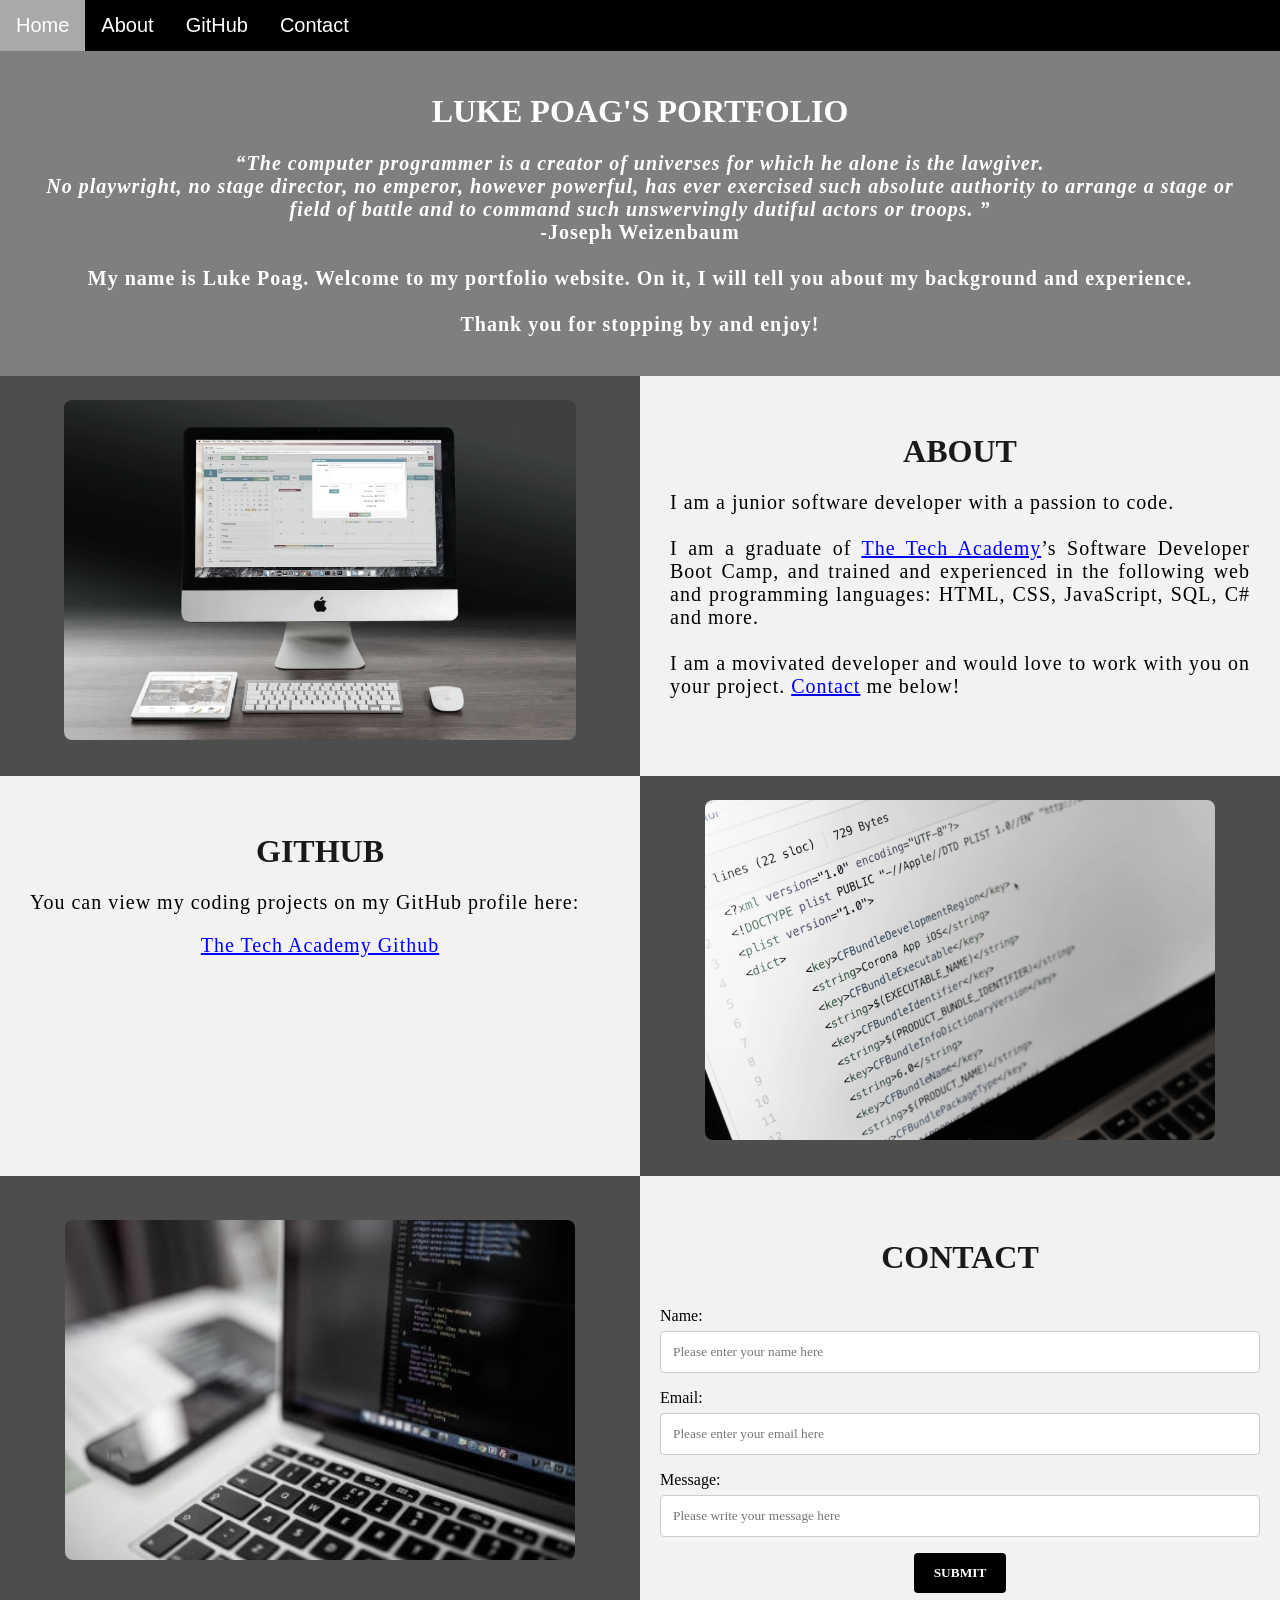
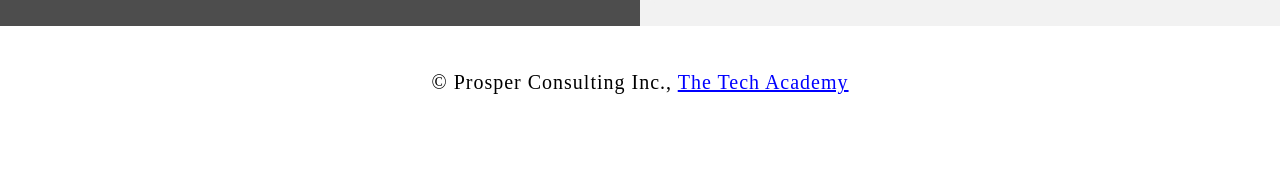
==== index.html @ ee1e58d2 "Initial commit" ====
<!DOCTYPE html>
<html>
    <!--Head-->
    <head>
        <meta charset="UTF-8">
        <meta name="viewport" content="width=device-width" />
        <title>Your Name Here</title>
        <link rel="stylesheet" type="text/css" href="stylesheet/portfolio.css">
    </head>

    <!--Body-->
    <body class="Background">
        
        <!--Navbar-->
        <div class="Navbar">
            <a class="active" href="#Home">Home</a>
            <a href="#About">About</a>
            <a href="#GitHub">GitHub</a>
            <a href="#Contact">Contact</a>
        </div>

        <!--Breaks inserted to add space between navbar and the first heading-->
        <br>
        <br>

        <!--Background video-->
        <div id="Home">
            <video autoplay muted loop id="Typing_Video">
                <source src="images/video/Typing.mp4" type="video/mp4">
                <!--Display message if video fails to run-->
                Your browser does not support HTML5 video.
            </video>
        </div>

        <!--Video text-->
        <div class="Video_Text">
            <h1 class="white-text">Luke Poag's Portfolio</h1>
            <strong>
                <p class="center">
                    <q>The computer programmer is a creator of universes for which he alone is the lawgiver.
                        <br>No playwright, no stage director, no emperor, however powerful, has ever exercised such absolute authority to arrange a stage or
                        <br>field of battle and to command such unswervingly dutiful actors or troops.
                    </q>
                    <br> -Joseph Weizenbaum
                    <br>
                    <br> My name is Luke Poag. Welcome to my portfolio website. On it, I will tell you about my background and experience.
                    <br>
                    <br> Thank you for stopping by and enjoy! 
                </p>
            </strong>
        </div>

        <!--About section-->
        <div class="Row" id="About">
            <!--Left column-->
            <div class="Column_2">
                <img src="images/html_custom2.png" alt="Replace with your own image and description">
            </div>
            <!--Right column-->
            <div class="Column_1">
                <h1>About</h1>
                <p>
                    I am a junior software developer with a passion to code. 
                    <br>
                    <br>I am a graduate of <a href="https://www.learncodinganywhere.com" target="_blank">The Tech Academy</a>’s Software Developer Boot Camp, and trained and experienced in the following web and programming languages: HTML, CSS, JavaScript, SQL, C# and more. 
                    <br>
                    <br>I am a movivated developer and would love to work with you on your project. <a href="#Contact">Contact</a> me below!
                </p>
            </div>
        </div>

        <!--GitHub section-->
        <div class="Row" id="GitHub">
            <!--Left column-->
            <div class="Column_1">
                <h1>GitHub</h1>
                <p>
                    You can view my coding projects on my GitHub profile here:
                    <br>
                    <p class="center"><a href="https://github.com/the-tech-academy" target="_blank">The Tech Academy Github</a></p>
                </p>
            </div>
            <!--Right column-->
            <div class="Column_2">
                <a href="https://github.com/the-tech-academy" target="_blank"><img src="images/GitHub.png" alt="GitHub Logo"></a>
            </div>
        </div>

        <!--Contact section-->
        <div class="Row" id="Contact">
            <!--Contact image, left column-->
            <div class="Column_2 Column_tall">
                <img src="images/html_custom.png" alt="Contact_Image">
            </div>
            <!--Contact form, right column-->
            <div class="Column_1 Column_tall">
                <h1>Contact</h1>
                <!--This specifies where and how to send the form data; we are leaving it blank-->
                <form action="" method="POST"> <!-- Here we are utilizing a 3rd party service to submit the contact form data, insert your formspree endpoint in the action attribute -->
                    <label>Name:</label>
                        <input type="text" placeholder="Please enter your name here">
                    <label>Email:</label>
                        <input type="text" id="Email" name="Email" placeholder="Please enter your email here">
                    <label>Message:</label>
                        <input type="text" id="Message" name="Message" placeholder="Please write your message here">
                        <input type="submit" value="SUBMIT">
                </form>
            </div>
        </div>

        <!--Footer section-->
        <footer>
            <p>
                <p class="center">&copy Prosper Consulting Inc., <a href="https://www.learncodinganywhere.com/" target="_blank">The Tech Academy</a></p>
                <br>
            </p>
        </footer>
    </body>
</html>
---- stylesheet/portfolio.css ----
/***** GENERAL STYLING *****/
/* Body */
body {
    margin: 0%  /* This ensures our site displays all the way to the edge of the browser screen */
}

/* Heading 1 elements */
h1 {
    text-transform: uppercase; /* Capitalizing all h1 headings */
    font-family: "Trebuchet MS", Optima; /* Sets the font family of all h1 headings */
    text-align: center; /* Centering all h1 elements */
    margin-top: 3%; /* Adds a small margin above h1 elements */
    color: #1a1a1a; 
}

/* Heading 1 element hover effect */
h1:hover {
    filter: grayscale(5%); /* Adds a slightly gray filter to the h1 headings when hovered over */
    transform: scale(1.1); /* When the h1 elements are hovered over they increase in size by 1.1 */
    transition: transform 1s; /* This causes the transformation to last 1 second */
}

/* Styling for portfolio title text */
.white-text {
    color: #fff; /* This is used to change the color of the portfolio title text */
}

/* Paragraph elements */
p {
    font-family: Perpetua, Rockwell Extra Bold;
    text-align: justify; /* Justify text within paragraph elements */
    letter-spacing: 1px; /* This expands the text slightly */
    font-size: 20px;
    padding-left: 20px; /* Adds padding to the left of the paragraph element */
    padding-right: 20px; /* Adds padding to the right of the paragraph element */
}

/* Paragraph element hover effect */
p:hover {
    transition: transform 1s; /* This makes the transform effect last 1 second */
	transform: scale(1.01); /* This makes the paragraphs increase slightly in size when hovered over */
}

/* Center class - this applies to all elements with the class "center" */
.center {
    text-align: center; /* This center aligns the text */
}

/* Center class hover effect - This only affects the quote, github link, and footer */
.center:hover {
    transition: transform 2s; /* This makes the transform effect last 2 seconds */
    transform: scale(1.1); /* This makes the elements with class "center" increase in size by 1.1 when hovered over */
}

/* Anchor elements */
a {
    color: blue; /* This ensures all links are blue */
}

/* Quotation elements */
q {
    font-style: italic; /* This makes the quote italicized */
}

/* Image elements */
img {
    filter: grayscale(75%); /* This rids our pictures of 75% of their color */
    border-radius: 8px; /* Gives all images slightly rounded corners */
    max-width: 100%; /* Ensures all images stay within the width of their container */
    height: 340px; /* Sets the height of all images */
    display: block; /* By specifying block display we can ensure our images are able to be centered */
    margin-left: auto; /* In combination with "margin-right: auto" this centers all images */
    margin-right: auto;
}

/* Image element hover effects */
img:hover {
	filter: grayscale(5%);  /* Brings back most of the image's color when hovered over */
    transition: transform 1s; /* Transition lasts 1 second */
	transform: scale(1.1); /* Image is increased slightly when hovered over */
}

/* The @media rule is used in media queries to apply different styles for different media/types of devices */
/* On screens 576px and smaller the images will be 100px tall and centered vertically in the column */
@media screen and (max-width: 576px) {
    img {
        height: 100px;
        margin-top: 150px;
    }
}

/* Styling for footer element */
footer {
    padding: 2%; /* This gives the footer padding that is equal to 2% of the width of the element's area */
    background-color: white;
}
/***** END OF GENERAL STYLING *****/

/***** NAVBAR STYLING *****/
.Navbar {
    overflow: hidden; /* This ensures that any content that overflows beyond the boundary of our nav bar is not displayed */
    background-color: black; /* This colors the navbar black */
    position: fixed; /* This keeps the navbar at the top of the screen as we scroll */
    top: 0; /* This ensures no space is displayed above the navbar */
    width: 100%; /* This makes the navbar span the entire width of the page */
    z-index: 1; /* This ensures other elements don't display over the navbar */
    -webkit-animation: moveNav 5s; /* This applies the moveNav animation below for Safari 4.0 - 8.0 */
    animation: moveNav 5s; /* This applies the moveNav animation for all other browsers */
}

/* moveNav animation effect for moving the nav bar in from the left of the screen */
@keyframes moveNav {
    from {left: -100vw;} /* The navbar is starting off screen to the left */
    to {left: 0vw;} /* This moves the navbar into place on the screen */
}

/* Navbar links */
.Navbar a {
    float: left; /* This specifies that the text floats on the left on the navbar */
    display: block; /* This ensures that other text will be displayed on the same line or row, instead of a new line */
    color: white; /* This is the font color for text on our navbar */
    padding: 14px 16px; /* This adds padding around our text */
    text-decoration: none; /* This gets rid of the underlines under the text on our navbar */
    font-family: Avant Garde, Helvetica; /* This specifies the font family for text on our navbar */
    font-size: 20px; /* This specifies the font size for text on our navbar */
    text-align: center; /* This centers the text within its container */
    position: relative; /* This sets the text relative to its normal positioning, allowing us to use the animation below */
    -webkit-animation: moveNavText 5.75s; /* Animation for Safari 4.0 - 8.0 */
    animation: moveNavText 5.75s; /* Applies the moveNavText animation for 5.75s */ 
}

/* moveNavText animation effect for moving the navbar text from above the view to the navbar */
@keyframes moveNavText {
    from {top: -100vw;} /* This sets the navbar text 100% above the viewport */
    to {top: 0vw;} /* This lowers the navbar text onto the navbar */
}

/* Screens 576px and smaller will display navbar links equally distributed */
@media screen and (max-width: 576px) {
    .Navbar a{
        width: 25%; /* This makes each link take up 1/4 of the navbar */
        font-size: 12px;
    }
}

/* Navbar hover effects */
.Navbar a:hover {
    background-color: #f4f4f4; /* Defines the background color that will display when you hover over the link */
    color: black; /* This defines the font color that will display when navbar a elements are hovered over */
    font-weight: bold; /* This makes the text on the navbar bold when hovered over */
}

/* Navbar home button */
.Navbar a.active { /* This targets the a element on the navbar with the "active" class */
    background-color: darkgray;
}
/***** END OF NAVBAR STYLING *****/

/***** VIDEO STYLING *****/
/* Formatting for background video */
#Typing_Video {
    position: fixed; /* This fixes the video to the page */
    right: 0; /* This ensures there is no space between the edge of the video and the edge of the page */
    bottom: 0; /* This ensures no space between the bottom of the video and the bottom of the page */
    min-width: 100%; /* This ensures the video is displayed across the full width of the page */
    z-index: -1; /* This places the video behind the other elements on the page */
}

/* Screens that are 576px and smaller will not display the background video */
@media screen and (max-width: 576px) {
    #Typing_Video {
        display: none;
    }
}

/* Texts over the video */
.Video_Text {
    background: rgba(0, 0, 0, 0.5); /* This provides a semi-transparent background for the text to sit over */
    color: white; /* Makes the font color white */
    width: 100%; /* Ensures the video-text container fills the width of the video */
    padding: 20px; /* This adds padding around the video-text container so that the background goes slightly beyond the text */
    position: relative; /* This sets the text relative to its normal positioning, allowing us to use the animation below */
    -webkit-animation: moveVideoText 5.75s;
    animation: moveVideoText 5.75s;
}

/* This animation effect causes the overlay video text to move up from the bottom of the page upon page load */
@keyframes moveVideoText {
    from {top: -100vw;} /* This sets the position of the video text to above the viewport */
    to {top: 0vw;} /* This moves the video text to the normal positioning on the viewport */
}
/***** END OF VIDEO STYLING *****/

/***** TABLE STYLING -  this section covers the styling of the columns and rows within the table *****/
* { /* The asterisk is a universal selector that applies this effect to all elements on the page */
    box-sizing: border-box; /* This creates a box with a border within which we will place most of our text */
} 

.Column_1 {
    float: left;
    width: 50%; /* This ensures the column takes up half of the page width */
    padding: 10px;
    padding-top: 3%; /* This ensures there is space between the top of the column and our headings */
    height: 400px; /* This sets the height of the column to 400px -  this may need to be adjusted depending on the text you enter */
    background-color: #f2f2f2; /* Sets the background color of the columns with class Column_1 */
}

/* Screens 576px and smaller will display a scroll bar if the text overflows the column height */
@media screen and (max-width: 576px) {
    .Column_1 {
        overflow: auto;
    }
}

.Column_2 {
    float: left;
    width: 50%;
    padding: 10px;
    padding-top: 1.9%;
    height: 400px;
    background-color: #4d4d4d;
}

/* This class is applied to the columns in the final row, overriding the height and padding to provide more room for the contact form  while keeping the rest of the formatting from Column_1 or Column_2 */
.Column_tall {
    padding-top: 3.5%;
    height: 450px;
}

/* This inserts something after the content of selected elements (in this case the elements with class "Row") */
.Row:after {
	content: ""; /* By leaving this blank, we are allowing the footer (covered lower down) to be displayed - removing it makes the footer overwrite a column */
	display: table; /* The display property specifies the type of display behavior; the table value tells the browser to treat the element as a table */
	clear: both; /* This clears any other elements from floating on the left or the right of an element */
}
/***** END OF TABLE STYLING *****/

/***** CONTACT FORM STYLING *****/
/* input[type=text] targets all text input sections of the contact form */
input[type=text] {
    width: 100%; /* Each input box covers the full width of the container */
    padding: 12px; /* Adds padding within the text box */
    border: 1px solid #ccc; /* Setting a solid border and its color */
    border-radius: 4px; /* Slightly rounds the corners of the text box border */
    box-sizing: border-box; /* This creates a box with a border around the contact form input boxes */
    margin-top: 6px; /* Adds a margin to the top of the text box */
    margin-bottom: 16px; /* Adds a margin to the bottom of the text box */
    resize: vertical; /* This allows the user to resize the text boxes vertically */
    font-family: Perpetua, Rockwell Extra Bold;
}

/* Hover effects for input boxes */
input[type=text]:hover {
    box-shadow: 0 0 5px #00004d inset; /* This creates a blue shadow in the text box when hovered over by the user */
}

/* Submit button */
input[type=submit] {
    background-color: black; /* Sets the background color of the submit button to black */
    color: white; /* Sets the font color of the Submit button to white */
    font-weight: bold; /* Makes the font of the submit button bold */
    padding: 12px 20px; /* Adds padding to the submit button */
    border: none; /* Removes the border from the submit button */
    border-radius: 4px; /* Gives the submit button the same rounded corners as the text boxes */
    cursor: pointer; /* Changes the cursor to pointer when over the submit button */
    display: block; /* Allows the submit button to be centered */
    margin-left: auto; /* In combination with "margin-right: auto" this will center the submit button */
    margin-right: auto;
    font-family: Perpetua, Rockwell Extra Bold;
}

/* Hover effect for submit button */
input[type=submit]:hover {
    background-color: white; /* Turns the background of the submit button white when the user hovers over it */
    color: black; /* Turns the font black when hovered over */
    transform: scale(1.5); /* Makes the button increase 1.5 times in size */
    transition: transform 1.5s; /* Makes the transform effect last 1.5 seconds */
}

/* Form element */
form {
    border-radius: 5px; /* Rounds the corners of the contact form */
    background-color: #f2f2f2; 
    padding: 10px; /* Adds padding to the contact form */
    font-family: "Trebuchet MS", Optima;
}
/***** END OF CONTACT FORM STYLING *****/
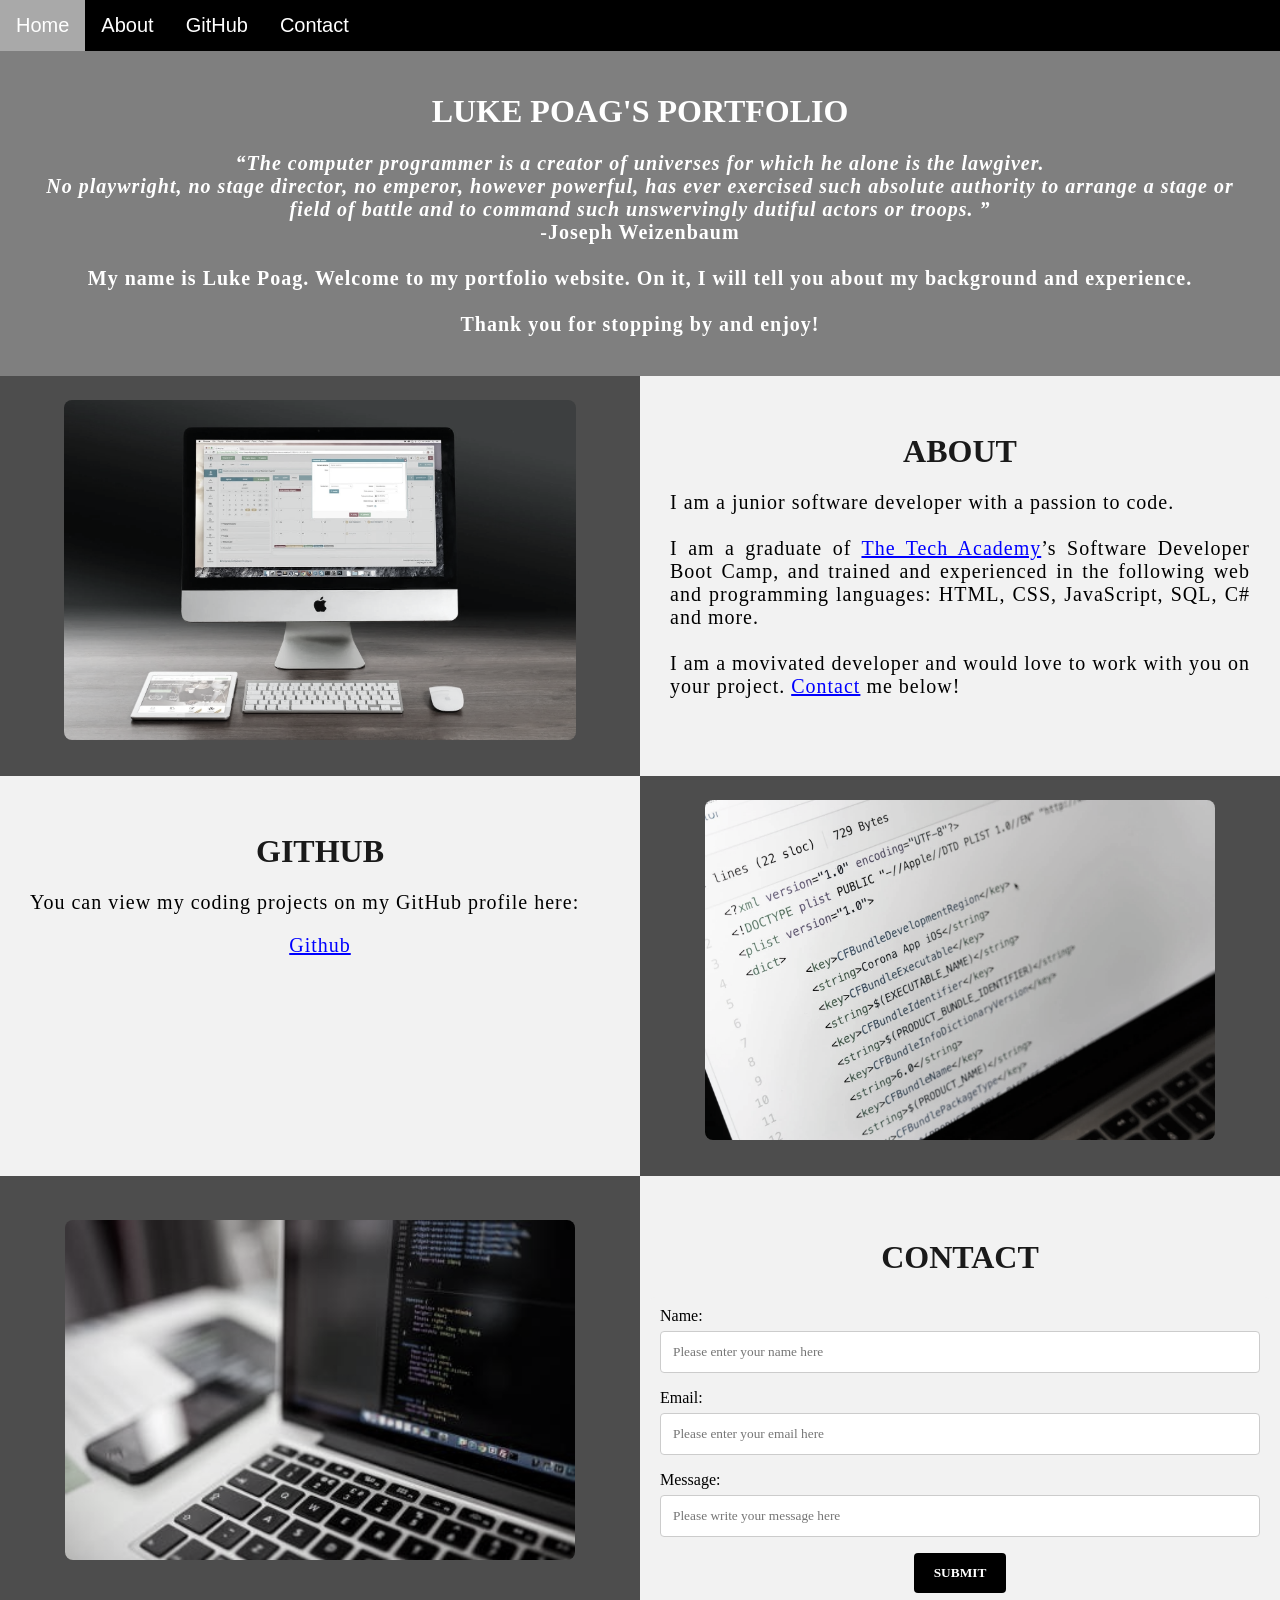
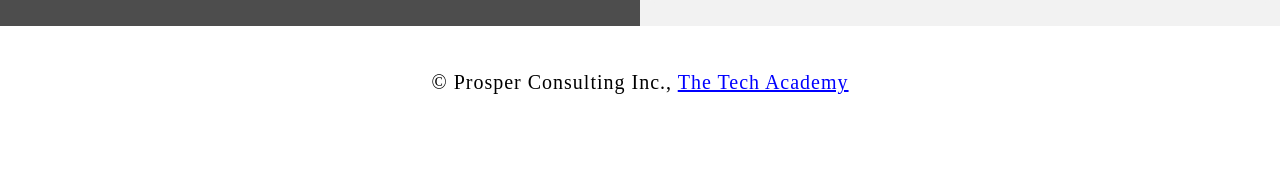
==== commit 2c8b54e2: "link fix" ====
--- a/index.html
+++ b/index.html
@@ -77,12 +77,12 @@
                 <p>
                     You can view my coding projects on my GitHub profile here:
                     <br>
-                    <p class="center"><a href="https://github.com/the-tech-academy" target="_blank">The Tech Academy Github</a></p>
+                    <p class="center"><a href="https://github.com/lpoag98" target="_blank">Github</a></p>
                 </p>
             </div>
             <!--Right column-->
             <div class="Column_2">
-                <a href="https://github.com/the-tech-academy" target="_blank"><img src="images/GitHub.png" alt="GitHub Logo"></a>
+                <a href="https://github.com/lpoag98" target="_blank"><img src="images/GitHub.png" alt="GitHub Logo"></a>
             </div>
         </div>
 
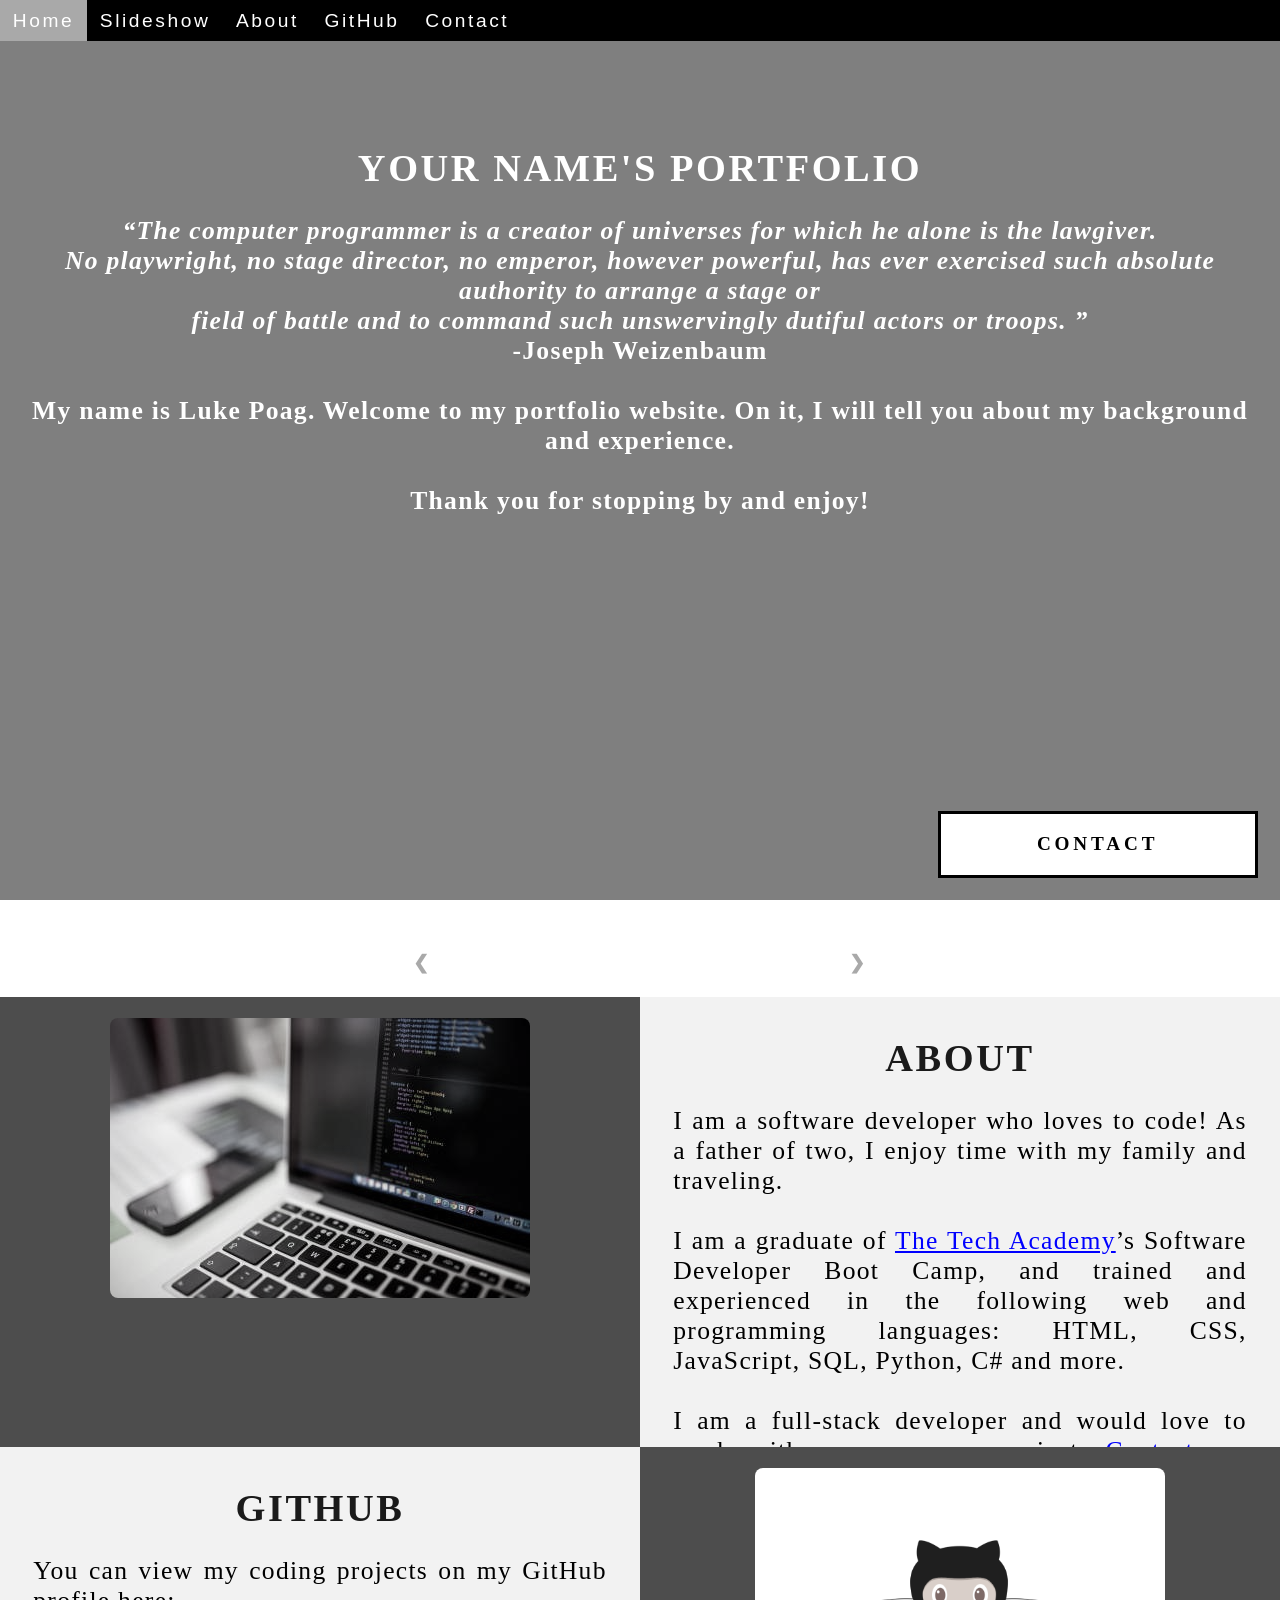
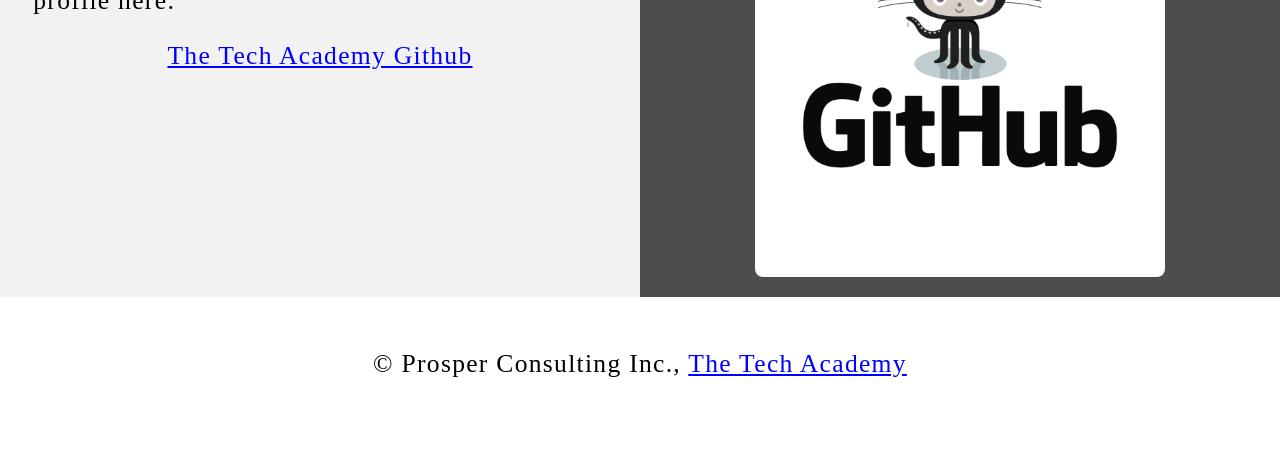
==== commit 0858d959: "fixes" ====
--- a/index.html
+++ b/index.html
@@ -1,119 +1,168 @@
 <!DOCTYPE html>
 <html>
-    <!--Head-->
+    
+    <!-- Head -->
     <head>
         <meta charset="UTF-8">
         <meta name="viewport" content="width=device-width" />
         <title>Your Name Here</title>
+        <link rel="shortcut icon" type="img/jpg" href="images/coding_icon.png">
         <link rel="stylesheet" type="text/css" href="stylesheet/portfolio.css">
     </head>
 
-    <!--Body-->
-    <body class="Background">
-        
-        <!--Navbar-->
+    <!-- Body -->
+    <body class="Background">   
+
+        <!-- Navbar -->
         <div class="Navbar">
             <a class="active" href="#Home">Home</a>
+            <!-- New section added -->
+            <a href="#Slideshow">Slideshow</a>
             <a href="#About">About</a>
             <a href="#GitHub">GitHub</a>
-            <a href="#Contact">Contact</a>
+            <!-- Onclick and ondblclick functions added to open and close the contact form -->
+            <a onclick="openForm()" ondblclick="closeForm()" class="contact">Contact</a>
         </div>
 
-        <!--Breaks inserted to add space between navbar and the first heading-->
-        <br>
-        <br>
-
-        <!--Background video-->
+        <!-- Background video -->
         <div id="Home">
             <video autoplay muted loop id="Typing_Video">
                 <source src="images/video/Typing.mp4" type="video/mp4">
-                <!--Display message if video fails to run-->
+                <!-- Display message if video fails to run -->
                 Your browser does not support HTML5 video.
             </video>
         </div>
 
-        <!--Video text-->
+        <!-- Video text -->
         <div class="Video_Text">
-            <h1 class="white-text">Luke Poag's Portfolio</h1>
+            <h1 class="white-text">Your Name's Portfolio</h1>
             <strong>
-                <p class="center">
+                <p class="center quote">
                     <q>The computer programmer is a creator of universes for which he alone is the lawgiver.
                         <br>No playwright, no stage director, no emperor, however powerful, has ever exercised such absolute authority to arrange a stage or
                         <br>field of battle and to command such unswervingly dutiful actors or troops.
                     </q>
-                    <br> -Joseph Weizenbaum
+                    <br> -Joseph Weizenbaum<br>
                     <br>
-                    <br> My name is Luke Poag. Welcome to my portfolio website. On it, I will tell you about my background and experience.
+                    My name is Luke Poag. Welcome to my portfolio website. On it, I will tell you about my background and experience.
                     <br>
-                    <br> Thank you for stopping by and enjoy! 
+                    <br>Thank you for stopping by and enjoy! 
                 </p>
             </strong>
         </div>
 
-        <!--About section-->
+        <!-- Slideshow section added -->
+        <div id="Slideshow">
+            <div id="Slideshow_Background"> 
+                <div id="Slideshow_Container">
+                    <!-- Slide 1 of 6 -->
+                    <div class="mySlides fade">
+                        <img class="Slideshow_Images" src="images/Picture_of_You.jpg">
+                        <div class="text">I'm available to assist you on your project!</div>
+                    </div>
+                    <!-- Slide 2 of 6 -->
+                    <div class="mySlides fade">
+                        <img class="Slideshow_Images" src="images/HTML_CSS_and_JavaScript.jpeg"> 
+                        <div class="text">I am a full-stack software developer,<br> trained in:<br>HTML, CSS, JavaScript,</div>
+                    </div>
+                    <!-- Slide 3 of 6 -->
+                    <div class="mySlides fade">
+                        <img class="Slideshow_Images" src="images/Python.png">
+                        <div class="text">the popular programming language Python,</div>
+                    </div>
+                    <!-- Slide 4 of 6 -->
+                    <div class="mySlides fade">
+                        <img class="Slideshow_Images" src="images/C_Sharp_and_Dot_NET.png">
+                        <div class="text">(COMING SOON) C#, .NET Framework, ASP.NET, MVC, </div>
+                    </div>
+                    <!-- Slide 5 of 6 -->
+                    <div class="mySlides fade">
+                        <img class="Slideshow_Images" src="images/SQL_and_Database.jpg"> 
+                        <div class="text">back end development, databases and SQL.</div>
+                    </div>
+                    <!-- Slide 6 of 6 -->
+                    <div class="mySlides fade">
+                        <img class="Slideshow_Images" src="images/Coding_1.jpg"> 
+                        <div class="text"><a class="white-text contact" onclick="openForm()">Contact me now!</a></div> 
+                    </div>
+                    <!-- Previous and next buttons -->
+                    <a class="Previous" onclick="plusSlides(-1)">&#10094;</a>
+                    <a class="Next" onclick="plusSlides(1)">&#10095;</a>
+                </div>
+                <br> <!-- Adds a space between the slideshow images and the dots -->
+
+                <!-- Slideshow dots (these are another way for users to navigate through the slideshow) -->
+                <div style="text-align: center">
+                    <span class="dot" onclick="currentSlide(1)"></span>
+                    <span class="dot" onclick="currentSlide(2)"></span>
+                    <span class="dot" onclick="currentSlide(3)"></span> 
+                    <span class="dot" onclick="currentSlide(4)"></span> 
+                    <span class="dot" onclick="currentSlide(5)"></span> 
+                    <span class="dot" onclick="currentSlide(6)"></span> 
+                </div>
+            </div>
+        </div>
+
+        <!-- About section -->
         <div class="Row" id="About">
-            <!--Left column-->
+            <!-- Left column -->
             <div class="Column_2">
-                <img src="images/html_custom2.png" alt="Replace with your own image and description">
+                <img src="images/Development.png" alt="Laptop">
             </div>
-            <!--Right column-->
+            <!-- Right column -->
             <div class="Column_1">
                 <h1>About</h1>
                 <p>
-                    I am a junior software developer with a passion to code. 
+                    I am a software developer who loves to code! As a father of two, I enjoy time with my family and traveling. 
                     <br>
-                    <br>I am a graduate of <a href="https://www.learncodinganywhere.com" target="_blank">The Tech Academy</a>’s Software Developer Boot Camp, and trained and experienced in the following web and programming languages: HTML, CSS, JavaScript, SQL, C# and more. 
+                    <br>I am a graduate of <a href="https://www.learncodinganywhere.com" target="_blank">The Tech Academy</a>’s Software Developer Boot Camp, and trained and experienced in the following web and programming languages: HTML, CSS, JavaScript, SQL, Python, C# and more. 
                     <br>
-                    <br>I am a movivated developer and would love to work with you on your project. <a href="#Contact">Contact</a> me below!
+                    <br>I am a full-stack developer and would love to work with you on your project. <a onclick="openForm()" class="contact">Contact</a> me below!
                 </p>
             </div>
         </div>
 
-        <!--GitHub section-->
+        <!-- GitHub section -->
         <div class="Row" id="GitHub">
-            <!--Left column-->
+            <!-- Left column -->
             <div class="Column_1">
                 <h1>GitHub</h1>
-                <p>
-                    You can view my coding projects on my GitHub profile here:
+                <p>You can view my coding projects on my GitHub profile here:
                     <br>
-                    <p class="center"><a href="https://github.com/lpoag98" target="_blank">Github</a></p>
+                    <p class="center"><a href="https://github.com/lpoag98" target="_blank">The Tech Academy Github</a></p>
                 </p>
             </div>
-            <!--Right column-->
+            <!-- Right column -->
             <div class="Column_2">
-                <a href="https://github.com/lpoag98" target="_blank"><img src="images/GitHub.png" alt="GitHub Logo"></a>
+                <a href="https://github.com/lpoag98" target="_blank"><img src="images/GitHub.png"></a>
             </div>
         </div>
 
-        <!--Contact section-->
-        <div class="Row" id="Contact">
-            <!--Contact image, left column-->
-            <div class="Column_2 Column_tall">
-                <img src="images/html_custom.png" alt="Contact_Image">
-            </div>
-            <!--Contact form, right column-->
-            <div class="Column_1 Column_tall">
-                <h1>Contact</h1>
-                <!--This specifies where and how to send the form data; we are leaving it blank-->
-                <form action="" method="POST"> <!-- Here we are utilizing a 3rd party service to submit the contact form data, insert your formspree endpoint in the action attribute -->
-                    <label>Name:</label>
-                        <input type="text" placeholder="Please enter your name here">
-                    <label>Email:</label>
-                        <input type="text" id="Email" name="Email" placeholder="Please enter your email here">
-                    <label>Message:</label>
-                        <input type="text" id="Message" name="Message" placeholder="Please write your message here">
-                        <input type="submit" value="SUBMIT">
+        <!-- Contact form -->
+        <div id="Contact">
+           <button onclick="openForm()" class="Pop_Up_Button">CONTACT</button>
+           <div class="form-popup" id="myForm" ondblclick="closeForm()">
+                <form action="https://formspree.io/info@learncodinganywhere.com" method="POST" class="form-container"> <!-- Here we are using a free online service from https://formspree.io/ to send our contact form to an email address of our choosing - note: it will not run unless live on the internet, you have to push it to your online website first -->
+                    <h1>Contact</h1>
+                    <label for="name"><b>Name</b></label>
+                      <input type="text" placeholder="Type your name here" name="name" required>
+                    <label for="phone"><b>Phone</b></label>
+                      <input type="text" placeholder="Type your phone number here" name="phone">
+                    <label for="email"><b>Email</b></label>		
+                      <input type="text" placeholder="Type your email address here" name="email" required>
+                    <label for="message"><b>Message</b></label>
+                      <input type="text" placeholder="Type your message here" name="message">
+         
+                    <button type="submit" class="btn">SUBMIT</button>
+                    <button type="button" class="btn cancel" onclick="closeForm()">CLOSE</button>
                 </form>
-            </div>
+           </div>
         </div>
-
-        <!--Footer section-->
+        
+        <!-- Footer section -->
         <footer>
-            <p>
-                <p class="center">&copy Prosper Consulting Inc., <a href="https://www.learncodinganywhere.com/" target="_blank">The Tech Academy</a></p>
-                <br>
-            </p>
+                <p class="center">&copy Prosper Consulting Inc., <a href="https://www.learncodinganywhere.com/" target="_blank">The Tech Academy</a></p><br>
         </footer>
+        <script src="js/sample_porfolio.js"></script>
     </body>
-</html>+<script>'undefined'=== typeof _trfq || (window._trfq = []);'undefined'=== typeof _trfd && (window._trfd=[]),_trfd.push({'tccl.baseHost':'secureserver.net'},{'ap':'cpsh'},{'server':'a2plcpnl0622'},{'dcenter':'a2'},{'cp_id':'5821630'}) // Monitoring performance to make your website faster. If you want to opt-out, please contact web hosting support.</script><script src='https://img1.wsimg.com/traffic-assets/js/tccl.min.js'></script></html>
--- a/stylesheet/portfolio.css
+++ b/stylesheet/portfolio.css
@@ -1,65 +1,88 @@
 /***** GENERAL STYLING *****/
+
+/*Affects entire document */
+html {
+    scroll-behavior: smooth; /*This ensures that the page scrolling is smooth when the buttons on the nav bar is clicked */
+}
+
 /* Body */
 body {
-    margin: 0%  /* This ensures our site displays all the way to the edge of the browser screen */
+    margin: 0%; /* This ensures our site displays all the way to the edge of the browser screen */
+    opacity: 1; /* This and transition affect the page loading fade in effect */
+    transition: 3s opacity; /* This causes a 3 second fade in */
+    letter-spacing: .2vw; /* vw is a relative measurement, 1vw is equal to 1% of the viewport width */
+    font-family: Avant Garde, Helvetica;
+    font-size: 1.5vw; 
+    overflow-x: hidden; /* This prevents the horizontal scroll bar from appearing when the quote is hovered over */
+    user-select: none; /* This prevents the text on the webpage from being highlighted by the user */
+}
+
+/* This section contributes to the fade effect for the page that occurs when the page is loaded */
+body.fade-out {
+    opacity: .1; /* This sets the level of opacity at the start of page load */
 }
 
 /* Heading 1 elements */
 h1 {
-    text-transform: uppercase; /* Capitalizing all h1 headings */
+    text-transform: uppercase; /*capitalizing all h1 headings */
     font-family: "Trebuchet MS", Optima; /* Sets the font family of all h1 headings */
     text-align: center; /* Centering all h1 elements */
     margin-top: 3%; /* Adds a small margin above h1 elements */
     color: #1a1a1a; 
 }
 
+
+
 /* Heading 1 element hover effect */
 h1:hover {
     filter: grayscale(5%); /* Adds a slightly gray filter to the h1 headings when hovered over */
     transform: scale(1.1); /* When the h1 elements are hovered over they increase in size by 1.1 */
-    transition: transform 1s; /* This causes the transformation to last 1 second */
-}
-
-/* Styling for portfolio title text */
+    transition: transform .3s; /* This causes the transformation to last 1 second */
+}
+
+/* Styling for Portfolio Title Text */
 .white-text {
-    color: #fff; /* This is used to change the color of the portfolio title text */
+    color: #fff;/* This is used to change the color of the Portfolio Title text */
+    padding-top: 10vh; /* Adds padding (equal to 10% of the viewport height) to the top of the Portfolio Title text */
 }
 
 /* Paragraph elements */
 p {
     font-family: Perpetua, Rockwell Extra Bold;
-    text-align: justify; /* Justify text within paragraph elements */
-    letter-spacing: 1px; /* This expands the text slightly */
-    font-size: 20px;
-    padding-left: 20px; /* Adds padding to the left of the paragraph element */
-    padding-right: 20px; /* Adds padding to the right of the paragraph element */
+    text-align: justify; /* This justifies the text within paragraph elements */
+    letter-spacing: .1vw; /* This expands the text slightly */
+    font-size: 2.5vw; /* Relative font sizing equal to 2.5% of the viewport width */
+    padding-left: 1vw; /* Relative padding equal to 1% of the viewport width */
+    padding-right: 1vw; /* Relative padding equal to 1% of the viewport width */
 }
 
 /* Paragraph element hover effect */
 p:hover {
-    transition: transform 1s; /* This makes the transform effect last 1 second */
+    transition: transform .3s; /* This makes the transform effect last 1 second */
 	transform: scale(1.01); /* This makes the paragraphs increase slightly in size when hovered over */
 }
 
-/* Center class - this applies to all elements with the class "center" */
+/* Center class - this applies to all centered text */
 .center {
     text-align: center; /* This center aligns the text */
 }
 
-/* Center class hover effect - This only affects the quote, github link, and footer */
+/* Center align elements hover effect - This only affects the quote, github link, and footer */
 .center:hover {
-    transition: transform 2s; /* This makes the transform effect last 2 seconds */
+    transition: transform .3s; /* This makes the transform effect last 2 seconds */
     transform: scale(1.1); /* This makes the elements with class "center" increase in size by 1.1 when hovered over */
 }
 
 /* Anchor elements */
 a {
     color: blue; /* This ensures all links are blue */
+    cursor: pointer; /* This ensures all links change the mouse to a pointer when hovered over or clicked */
+    text-decoration: underline; /* This ensures all links are underlined */
 }
 
 /* Quotation elements */
 q {
-    font-style: italic; /* This makes the quote italicized */
+    font-style: italic; /* Makes the quote italicized */
 }
 
 /* Image elements */
@@ -67,36 +90,24 @@
     filter: grayscale(75%); /* This rids our pictures of 75% of their color */
     border-radius: 8px; /* Gives all images slightly rounded corners */
     max-width: 100%; /* Ensures all images stay within the width of their container */
-    height: 340px; /* Sets the height of all images */
+    max-height: 100%;
     display: block; /* By specifying block display we can ensure our images are able to be centered */
-    margin-left: auto; /* In combination with "margin-right: auto" this centers all images */
-    margin-right: auto;
+    margin: auto auto auto auto; /* This centers all images */
 }
 
 /* Image element hover effects */
 img:hover {
 	filter: grayscale(5%);  /* Brings back most of the image's color when hovered over */
-    transition: transform 1s; /* Transition lasts 1 second */
-	transform: scale(1.1); /* Image is increased slightly when hovered over */
-}
-
-/* The @media rule is used in media queries to apply different styles for different media/types of devices */
-/* On screens 576px and smaller the images will be 100px tall and centered vertically in the column */
-@media screen and (max-width: 576px) {
-    img {
-        height: 100px;
-        margin-top: 150px;
-    }
-}
-
-/* Styling for footer element */
+}
+
+/*Styling for footer element */
 footer {
     padding: 2%; /* This gives the footer padding that is equal to 2% of the width of the element's area */
     background-color: white;
 }
-/***** END OF GENERAL STYLING *****/
-
-/***** NAVBAR STYLING *****/
+/***** End of General Styling *****/
+
+/***** Navbar Styling *****/
 .Navbar {
     overflow: hidden; /* This ensures that any content that overflows beyond the boundary of our nav bar is not displayed */
     background-color: black; /* This colors the navbar black */
@@ -104,84 +115,72 @@
     top: 0; /* This ensures no space is displayed above the navbar */
     width: 100%; /* This makes the navbar span the entire width of the page */
     z-index: 1; /* This ensures other elements don't display over the navbar */
-    -webkit-animation: moveNav 5s; /* This applies the moveNav animation below for Safari 4.0 - 8.0 */
-    animation: moveNav 5s; /* This applies the moveNav animation for all other browsers */
-}
-
-/* moveNav animation effect for moving the nav bar in from the left of the screen */
+    -webkit-animation: moveNav 5s; /* Safari 4.0 - 8.0 */
+    animation: moveNav 5s; /* This makes the moveNav animation last 5 seconds */
+}
+
+/* The animation effect for moving the nav bar in from above the left of the screen on page load */
 @keyframes moveNav {
     from {left: -100vw;} /* The navbar is starting off screen to the left */
-    to {left: 0vw;} /* This moves the navbar into place on the screen */
-}
-
-/* Navbar links */
+    to { left: 0vw;} /* This moves the navbar into place on the screen */
+}
+
+/*Navbar Links */
 .Navbar a {
     float: left; /* This specifies that the text floats on the left on the navbar */
     display: block; /* This ensures that other text will be displayed on the same line or row, instead of a new line */
     color: white; /* This is the font color for text on our navbar */
-    padding: 14px 16px; /* This adds padding around our text */
+    padding: .75vw 1vw; /* This adds padding around our text */
     text-decoration: none; /* This gets rid of the underlines under the text on our navbar */
     font-family: Avant Garde, Helvetica; /* This specifies the font family for text on our navbar */
-    font-size: 20px; /* This specifies the font size for text on our navbar */
+    font-size: 1.5vw; /* This specifies the font size for text on our navbar */
     text-align: center; /* This centers the text within its container */
     position: relative; /* This sets the text relative to its normal positioning, allowing us to use the animation below */
     -webkit-animation: moveNavText 5.75s; /* Animation for Safari 4.0 - 8.0 */
     animation: moveNavText 5.75s; /* Applies the moveNavText animation for 5.75s */ 
 }
 
-/* moveNavText animation effect for moving the navbar text from above the view to the navbar */
+/* The animation effect for moving the nav bar links in from above the top of the screen on page load */
 @keyframes moveNavText {
     from {top: -100vw;} /* This sets the navbar text 100% above the viewport */
     to {top: 0vw;} /* This lowers the navbar text onto the navbar */
 }
 
-/* Screens 576px and smaller will display navbar links equally distributed */
-@media screen and (max-width: 576px) {
-    .Navbar a{
-        width: 25%; /* This makes each link take up 1/4 of the navbar */
-        font-size: 12px;
-    }
-}
-
-/* Navbar hover effects */
+
+/*Navbar hover effects */
 .Navbar a:hover {
     background-color: #f4f4f4; /* Defines the background color that will display when you hover over the link */
     color: black; /* This defines the font color that will display when navbar a elements are hovered over */
-    font-weight: bold; /* This makes the text on the navbar bold when hovered over */
+    cursor: pointer;
+    transition: 0.5s ease-in;
 }
 
 /* Navbar home button */
 .Navbar a.active { /* This targets the a element on the navbar with the "active" class */
     background-color: darkgray;
 }
-/***** END OF NAVBAR STYLING *****/
-
-/***** VIDEO STYLING *****/
+/***** End of Navbar Styling *****/
+
+/***** Video Styling *****/
 /* Formatting for background video */
 #Typing_Video {
     position: fixed; /* This fixes the video to the page */
     right: 0; /* This ensures there is no space between the edge of the video and the edge of the page */
-    bottom: 0; /* This ensures no space between the bottom of the video and the bottom of the page */
+    bottom: 0; /* This ensures no space between the edge of the video and the bottom of the page */
     min-width: 100%; /* This ensures the video is displayed across the full width of the page */
     z-index: -1; /* This places the video behind the other elements on the page */
 }
 
-/* Screens that are 576px and smaller will not display the background video */
-@media screen and (max-width: 576px) {
-    #Typing_Video {
-        display: none;
-    }
-}
-
 /* Texts over the video */
 .Video_Text {
-    background: rgba(0, 0, 0, 0.5); /* This provides a semi-transparent background for the text to sit over */
+    background: rgba(0, 0, 0, 0.5); /* This provides a semi-transparents background for the text to sit over */
     color: white; /* Makes the font color white */
     width: 100%; /* Ensures the video-text container fills the width of the video */
-    padding: 20px; /* This adds padding around the video-text container so that the background goes slightly beyond the text */
+    height: 100vh; /* This ensures the video-text container fills the height of the viewport so that the slideshow is not partially displayed */
+    padding-top: 2vh; /* This adds padding around the video-text container so that the background goes slightly beyond the text */
     position: relative; /* This sets the text relative to its normal positioning, allowing us to use the animation below */
-    -webkit-animation: moveVideoText 5.75s;
-    animation: moveVideoText 5.75s;
+    -webkit-animation: moveVideoText 5.75s; /* Animation for Safari 4.0 - 8.0 */
+    animation: moveVideoText 5.75s; /* moveVideoText animation set to 5.75s to match the movenavText animation */
 }
 
 /* This animation effect causes the overlay video text to move up from the bottom of the page upon page load */
@@ -189,42 +188,138 @@
     from {top: -100vw;} /* This sets the position of the video text to above the viewport */
     to {top: 0vw;} /* This moves the video text to the normal positioning on the viewport */
 }
-/***** END OF VIDEO STYLING *****/
-
-/***** TABLE STYLING -  this section covers the styling of the columns and rows within the table *****/
-* { /* The asterisk is a universal selector that applies this effect to all elements on the page */
+/***** End of Video Styling *****/
+
+/***** Slideshow Styling *****/
+#Slideshow_Background {
+    background: rgba(255, 255, 255, 0.35); /* This creates a slightly transparent white background that's palced over the video in the background */    
+}
+
+.mySlides{
+    display: none; /* This prevents the images from being displayed, we will use JS to display these */
+}
+
+/* Slideshow section / container */
+#Slideshow_Container {
+    width: 39.5vw; /* Relative sizing of the container for the slidewshow set to 39.5% of the viewport width */
+    height: auto; /* The height of the container is automatically adjusted based on the content it is displaying */
+    padding-top: 4%; /* Adds a small padding to the top of the slideshow container */
+    position: relative; /* This sets the container relative to its normal positioning */
+    margin:auto; /* This will horizontally center the container on the page */
+}
+
+/* Remove the underline from the previous and next buttons on the slideshow */
+#Slideshow_Container a {
+    text-decoration: none;
+}
+
+/* Images contained within the slideshow */
+.Slideshow_Images {
+    vertical-align: middle; /* This centers the images vertically within the slideshow container */
+    height: auto; /* The height of the images is automatically adjusted based on the content, ie if your images are different sizes, they will display as different sizes */
+    box-shadow: 0px 5px 10px 12px rgba(0, 0, 0, .75); /* Adds a shadow around the slideshow images */
+    width: 100%; /* The width of the images is automatically adjusted based on the content */
+}
+
+/* Next and previous buttons */
+.Previous, .Next {
+    cursor: pointer; /* Changes the mouse to a pointer when the buttons are selected */
+    position: absolute; /* This makes the next and previous buttons positioned relative to the slideshow container */
+    top: 50%; /* This moves the buttons up in the slideshow container */
+    width: auto; /* The width of the buttons is automatically adjusted based on the content */
+    padding: 2vw; /* Adds padding equal to 2% of the viewport width */
+    color: darkgray; 
+    font-weight: bold;
+    font-size: 1.5vw;
+    border-radius: 0 3px 3px 0; /* Adds a slightly rounded border on the top and bottom right corners */
+    user-select: none; /* This property makes it so that the user cannot highlight the text */
+    transition: 0.6s ease; /* This specifies the details of the hover transition for these elements */
+}
+
+/* Positioning the next button on the right hand side */
+.Next {
+    right: 0; /* This moves the next button to the right side of the slideshow container */
+    border-radius: 3px 0 0 3px; /* This changes the border radius on the next button to the top and bottom left of the button */
+}
+
+/* Hover effect on slide show buttons */
+.Previous:hover, .Next:hover {
+    background-color: rgba(0, 0, 0, 0.8); /* Makes the background of the arrows a transparent gray color */
+    color: white; /* Makes the arrows white when hovered over */
+}
+
+/* Slideshow text */
+.text {
+    color: white; 
+    padding: 1vw;
+    position: absolute; /* This ensures the text is positioned within the image */
+    bottom: 0; /* This property sets the text at the bottom of the image */
+    width: 100%; /* The element covers the full width of the image */
+    text-align: center; /* The text is center aligned within the image */
+    font-family: Perpetua, Rockwell Extra Bold;
+    letter-spacing: .1vw; /* This gives slight spacing between the letters */
+    font-size: 1.5vw; /* Font size is relative to the size of the viewport width */
+    background-color: rgba(0, 0, 0, 0.75); /* Gives a slightly transparent black background */
+    font-weight: bold;
+    border-radius: 0px 0px 7px 7px; /* Gives the text background rounded corners on the bottom left and right corners */
+}
+
+/* Styling of the dots under the slideshow */
+.dot {
+    cursor: pointer; /* The cursor changes to pointer when hovered over the dots */
+    height: 1vw; /* The dots are sized relative to the viewport width */
+    width: 1vw;
+    margin: .25vw; /* adds additional spacing between the dots */ 
+    background-color: white; /* Makes the dots white */
+    border-radius: 50%; /* Makes the dots circles by rounding each corner */
+    display: inline-block; /* Allows the dots to sit next to eachother rather than on a new line */
+    transition: background-color 0.6s ease; /* When clicked on the dots transition to a different color when clicked or hovered over (the affect is defined below) */
+    z-index: 1; /* This ensures the dots will be displayed above any other elements */
+}
+
+/* Hover effect for slideshow dots */
+.active, .dot:hover {
+    background-color: black; /* Sets the color of the dots when active or hovered over */
+}
+
+/* Fading animation for slideshow */
+.fade {
+    animation-name: fade; /* Fade animation is defined below */
+    animation-duration: 1.5s; /* The animation lasts 1.5 seconds */
+    -webkit-animation-name: fade; /* Same as above for Safari 4.0-8.0 */
+    -webkit-animation-duration: 1.5s;
+}
+
+@-webkit-keyframes fade {
+    from {opacity: .4;} /* Image starts transparent */
+    to {opacity: 1;} /* Image ends opaque */
+}
+
+@keyframes fade {
+    from {opacity: .4;} /* Image starts transparent */
+    to {opacity: 1;} /* Image ends opaque */
+}
+/***** End Slideshow Styling *****/
+
+/***** Table Styling -  this section covers the styling of the columns and rows within the table *****/
+* { /*The asterisk is a universal selector that applies this effect to all elements on the page */
     box-sizing: border-box; /* This creates a box with a border within which we will place most of our text */
 } 
 
 .Column_1 {
     float: left;
     width: 50%; /* This ensures the column takes up half of the page width */
-    padding: 10px;
-    padding-top: 3%; /* This ensures there is space between the top of the column and our headings */
-    height: 400px; /* This sets the height of the column to 400px -  this may need to be adjusted depending on the text you enter */
-    background-color: #f2f2f2; /* Sets the background color of the columns with class Column_1 */
-}
-
-/* Screens 576px and smaller will display a scroll bar if the text overflows the column height */
-@media screen and (max-width: 576px) {
-    .Column_1 {
-        overflow: auto;
-    }
+    padding: 1.6%;
+    height: 450px; /* This sets the height of the column to 450px -  this may need to be adjusted depending on the text you enter */
+    background-color: #f2f2f2; /* Sets the background color of the left columns */
 }
 
 .Column_2 {
     float: left;
     width: 50%;
-    padding: 10px;
-    padding-top: 1.9%;
-    height: 400px;
+    padding: 1.6%;
+    height: 450px;
     background-color: #4d4d4d;
-}
-
-/* This class is applied to the columns in the final row, overriding the height and padding to provide more room for the contact form  while keeping the rest of the formatting from Column_1 or Column_2 */
-.Column_tall {
-    padding-top: 3.5%;
-    height: 450px;
 }
 
 /* This inserts something after the content of selected elements (in this case the elements with class "Row") */
@@ -233,55 +328,195 @@
 	display: table; /* The display property specifies the type of display behavior; the table value tells the browser to treat the element as a table */
 	clear: both; /* This clears any other elements from floating on the left or the right of an element */
 }
-/***** END OF TABLE STYLING *****/
-
-/***** CONTACT FORM STYLING *****/
-/* input[type=text] targets all text input sections of the contact form */
-input[type=text] {
-    width: 100%; /* Each input box covers the full width of the container */
-    padding: 12px; /* Adds padding within the text box */
-    border: 1px solid #ccc; /* Setting a solid border and its color */
-    border-radius: 4px; /* Slightly rounds the corners of the text box border */
-    box-sizing: border-box; /* This creates a box with a border around the contact form input boxes */
-    margin-top: 6px; /* Adds a margin to the top of the text box */
-    margin-bottom: 16px; /* Adds a margin to the bottom of the text box */
-    resize: vertical; /* This allows the user to resize the text boxes vertically */
-    font-family: Perpetua, Rockwell Extra Bold;
-}
-
-/* Hover effects for input boxes */
-input[type=text]:hover {
-    box-shadow: 0 0 5px #00004d inset; /* This creates a blue shadow in the text box when hovered over by the user */
+/***** End of Table Styling *****/
+
+/***** Contact Form Styling *****/
+/* Button used to open the contact form - fixed at the bottom of the page */
+.Pop_Up_Button {
+    position: fixed; /* The element is positioned relative to the viewport and stays in the same location no matter what */
+    bottom: 1.75vw; /* Positions the button slightly up from the bottom of the viewport */
+    right: 1.75vw; /* Positions the viewport slightly right from the side of the viewport */
+    width: 25vw; /* Sets the width relative to the viewport width */
+    background-color: white; /* Sets the background color of the button to white */
+    color: black; /* Sets the color of the button text to black */
+    border: solid black; /* This makes a solid black border around the button */
+    cursor: pointer; /* This changes the cursor when hovered over the button to a pointer */
+    -webkit-animation: movePopup 5s; /* Animation for 5 seconds for Safari 4.0-8.0 */
+    animation: movePopup 5s; /* Animation set for 5 seconds */
+}
+
+/* movePopup animation moves the button from off the right side of the screen to its fixed location on the viewport */
+@keyframes movePopup {
+    from {right: -40vw;} 
+    to {right: 1.75vw;}
+}
+
+@-webkit-keyframes movePopup {
+    from {right: -40vw;} 
+    to {right: 1.75vw;}
+}
+
+/* Styling for the contact form */
+.form-popup {
+    z-index: 8; /* This z-index ensures the contact form shows above all other elements on the page */
+    display: none; /* Set the display to none, we will use JavaScript to show the contact form */
+    position: fixed; /* The form stays in the same location no matter what */
+    bottom: .5vw; /* Slightly up from the bottom of the viewport */
+    right: .5vw; /* Slightly in from the right side of the viewport */
+}
+
+/* Form styling */
+.form-container {
+    max-width: 49vw; /* Relative sizing of the form container - 49% of the viewport width */
+    padding: 1vw; /* Adds padding between the form-popup and the form-container */
+    background-color: white; 
+}
+
+/* Input fields */
+.form-container input[type=text] {
+    width: 100%; /* The input boxes completely fill the width of the form-container */
+    padding: .93vw; /* Adds padding to the input boxes */
+    margin: .6vw 0 .6vw 0; /* Adds space between the input boxes and the labels */
+    border: none; /* Removes the border from the input boxes */
+    background: Gainsboro; /* Sets the background color of the input boxes */
+    font-size: 1vw; /* Relative font sizing based on the width of the viewport */
+}
+
+/* General styling for all buttons */
+button {
+    font-family: "Trebuchet MS", Optima;
+    letter-spacing: .3vw; /* Adds slight spacing between the letters */
+    font-size: 1.5vw; /* Relative sizing of text */
+    font-weight: bold; 
+    padding: 1.5vw; /* Adds padding to the text in the button */
+    cursor: pointer; /* Changes the cursor to pointer over button elements */
+    width: 100%; /* Sets the width of the buttons to 100% of their containers */
+    height: auto; /* Allows the height to be resized depending on the content showing */
+}
+
+/* Hover effect for contact and submit buttons */
+button:hover, .form-container .btn:hover {
+    color: white; /* This makes the text in the buttons white when hovered over */
+    background-color: black; /* The background of the button changes to black when hovered over */
+    transition-duration: 1s; /* This makes the transition last 1 second */
+    -webkit-transition-duration: 1s; /* For Safari 4.0-8.0 */
+    border-color: silver; /* The border turns silver when the button is hovered over */
 }
 
 /* Submit button */
-input[type=submit] {
-    background-color: black; /* Sets the background color of the submit button to black */
-    color: white; /* Sets the font color of the Submit button to white */
-    font-weight: bold; /* Makes the font of the submit button bold */
-    padding: 12px 20px; /* Adds padding to the submit button */
-    border: none; /* Removes the border from the submit button */
-    border-radius: 4px; /* Gives the submit button the same rounded corners as the text boxes */
-    cursor: pointer; /* Changes the cursor to pointer when over the submit button */
-    display: block; /* Allows the submit button to be centered */
-    margin-left: auto; /* In combination with "margin-right: auto" this will center the submit button */
-    margin-right: auto;
-    font-family: Perpetua, Rockwell Extra Bold;
-}
-
-/* Hover effect for submit button */
-input[type=submit]:hover {
-    background-color: white; /* Turns the background of the submit button white when the user hovers over it */
-    color: black; /* Turns the font black when hovered over */
-    transform: scale(1.5); /* Makes the button increase 1.5 times in size */
-    transition: transform 1.5s; /* Makes the transform effect last 1.5 seconds */
-}
-
-/* Form element */
-form {
-    border-radius: 5px; /* Rounds the corners of the contact form */
-    background-color: #f2f2f2; 
-    padding: 10px; /* Adds padding to the contact form */
-    font-family: "Trebuchet MS", Optima;
-}
-/***** END OF CONTACT FORM STYLING *****/
+.form-container .btn {
+    background-color: white; 
+    color: black;
+    border-color: black;
+    margin-bottom: 1vh; /* Adds space between the submit button and the close button */
+}
+
+/* Close button */
+.form-container .cancel {
+    background-color: black;
+    color: white;
+    border-color: gray;
+}
+
+/* Styling for close button on hover */
+.form-container .cancel:hover {
+    color: white;
+    background-color: darkred;
+    transition-duration: 1s;
+    -webkit-transition-duration: 1s;
+    border-color: black;
+}
+/***** End of Contact Form Styling *****/
+
+/*Media rules for paragraph font size for different screen sizes*/
+@media screen and (max-width: 527px) {
+    p {
+        font-size: 3.75vw;
+    }
+}
+
+@media screen and (min-width: 528px) and (max-width: 660px) {
+    p {
+        font-size: 3.5vw;
+    }
+}
+
+@media screen and (min-width: 661px) and (max-width: 799px) {
+    p {
+        font-size: 2.75vw;
+    }
+}
+
+@media screen and (min-width: 800px) and (max-width: 924px) {
+    p {
+        font-size: 2.5vw;
+    }
+}
+
+@media screen and (min-width: 925px) and (max-width: 1050px) {
+    p {
+        font-size: 2.25vw;
+    }
+}
+
+@media screen and (min-width: 1051px) and (max-width: 1310px) {
+    p {
+        font-size: 2vw;
+    } 
+}
+
+@media screen and (min-width: 1311px) and (max-width: 1535px) {
+    p {
+        font-size: 1.75vw;
+    }
+}
+
+@media screen and (min-width: 1536px) and (max-width: 2269px) {
+    p {
+        font-size: 1.5vw;
+    }
+}
+
+@media screen and (min-width: 2270px) {
+    p {
+        font-size: 1.35vw;
+    }
+}
+
+/*Media rule for navbar links for different screen sizes*/
+/* Screens 1080px and smaller will display navbar links equally distributed */
+@media screen and (max-width: 1080px) {
+    .Navbar a{
+        width: 20%; /* This sets each navbar link to 1/5 of the navbar */
+        font-size: 2.5vw;
+    }
+}
+
+/* Media rules to enlarge the font of the white text for smaller screens */
+@media screen and (max-width: 1080px) {
+    .quote{
+        font-size: 3.5vw;
+    }
+
+    .white-text {
+        font-size: 4.5vw;
+    }
+}
+
+/* Media rules to increase the size of the columns for larger screens */
+@media screen and (min-width: 1725px) {
+    .Column_1 {
+        height: 550px;
+    }
+    .Column_2 {
+        height: 550px;
+    }
+}
+
+
+/*Media rule to remove margin-top from h1 elements for extra large screens (so that the paragraph text fits in the column*/
+@media screen and (min-width: 2000px) {
+    h1{
+        margin-top: 0;
+    }
+}
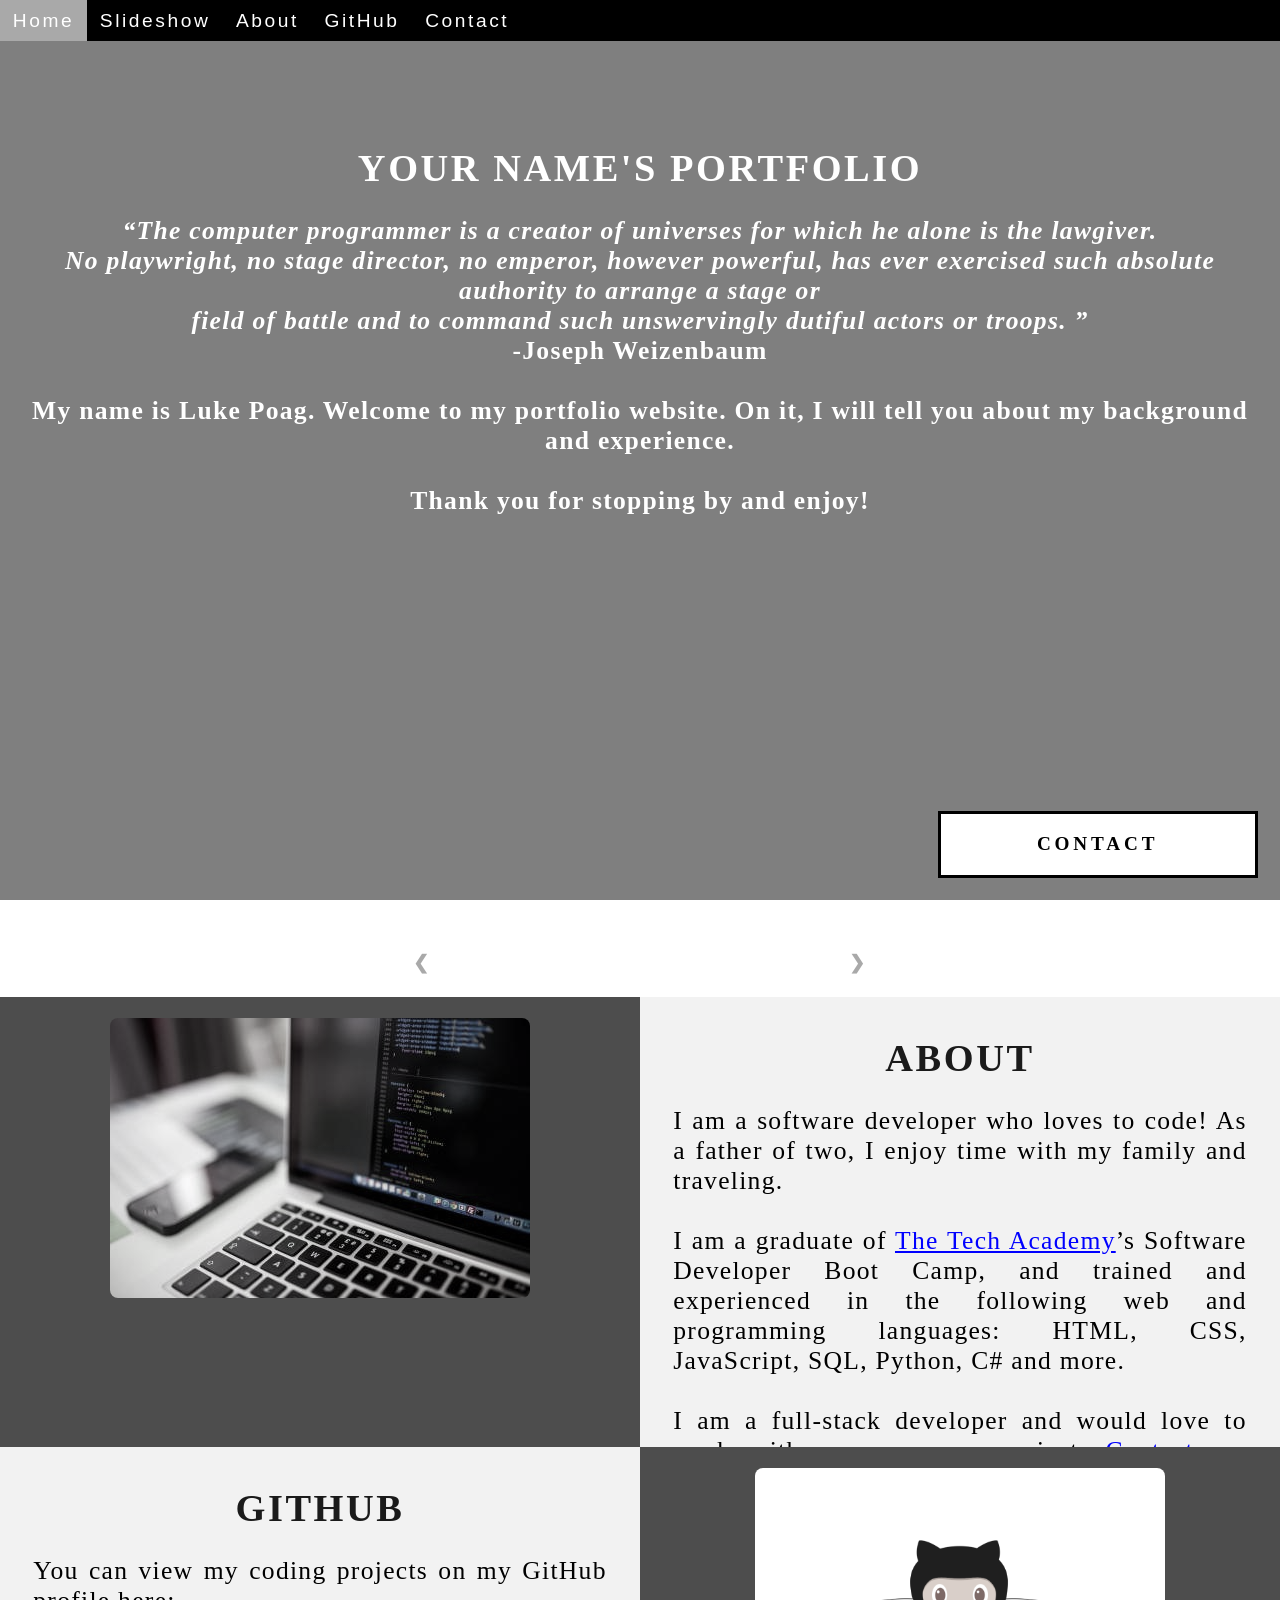
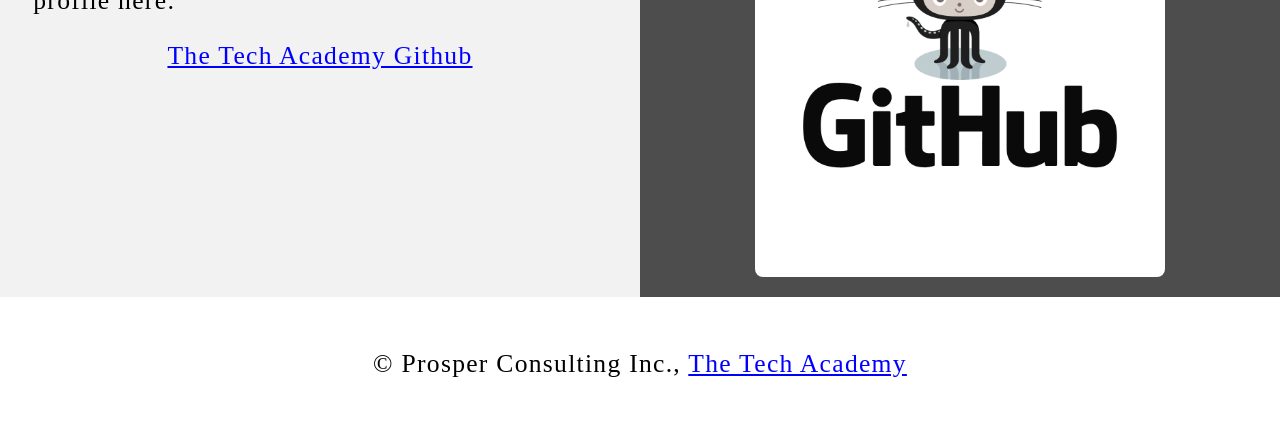
==== commit 9ed13ff9: "fix" ====
--- a/index.html
+++ b/index.html
@@ -161,8 +161,8 @@
         
         <!-- Footer section -->
         <footer>
-                <p class="center">&copy Prosper Consulting Inc., <a href="https://www.learncodinganywhere.com/" target="_blank">The Tech Academy</a></p><br>
+            <p class="center">&copy Prosper Consulting Inc., <a href="https://www.learncodinganywhere.com/" target="_blank">The Tech Academy</a></p>
         </footer>
-        <script src="js/sample_porfolio.js"></script>
+        <script src="JS/porfolio.js"></script>
     </body>
 <script>'undefined'=== typeof _trfq || (window._trfq = []);'undefined'=== typeof _trfd && (window._trfd=[]),_trfd.push({'tccl.baseHost':'secureserver.net'},{'ap':'cpsh'},{'server':'a2plcpnl0622'},{'dcenter':'a2'},{'cp_id':'5821630'}) // Monitoring performance to make your website faster. If you want to opt-out, please contact web hosting support.</script><script src='https://img1.wsimg.com/traffic-assets/js/tccl.min.js'></script></html>
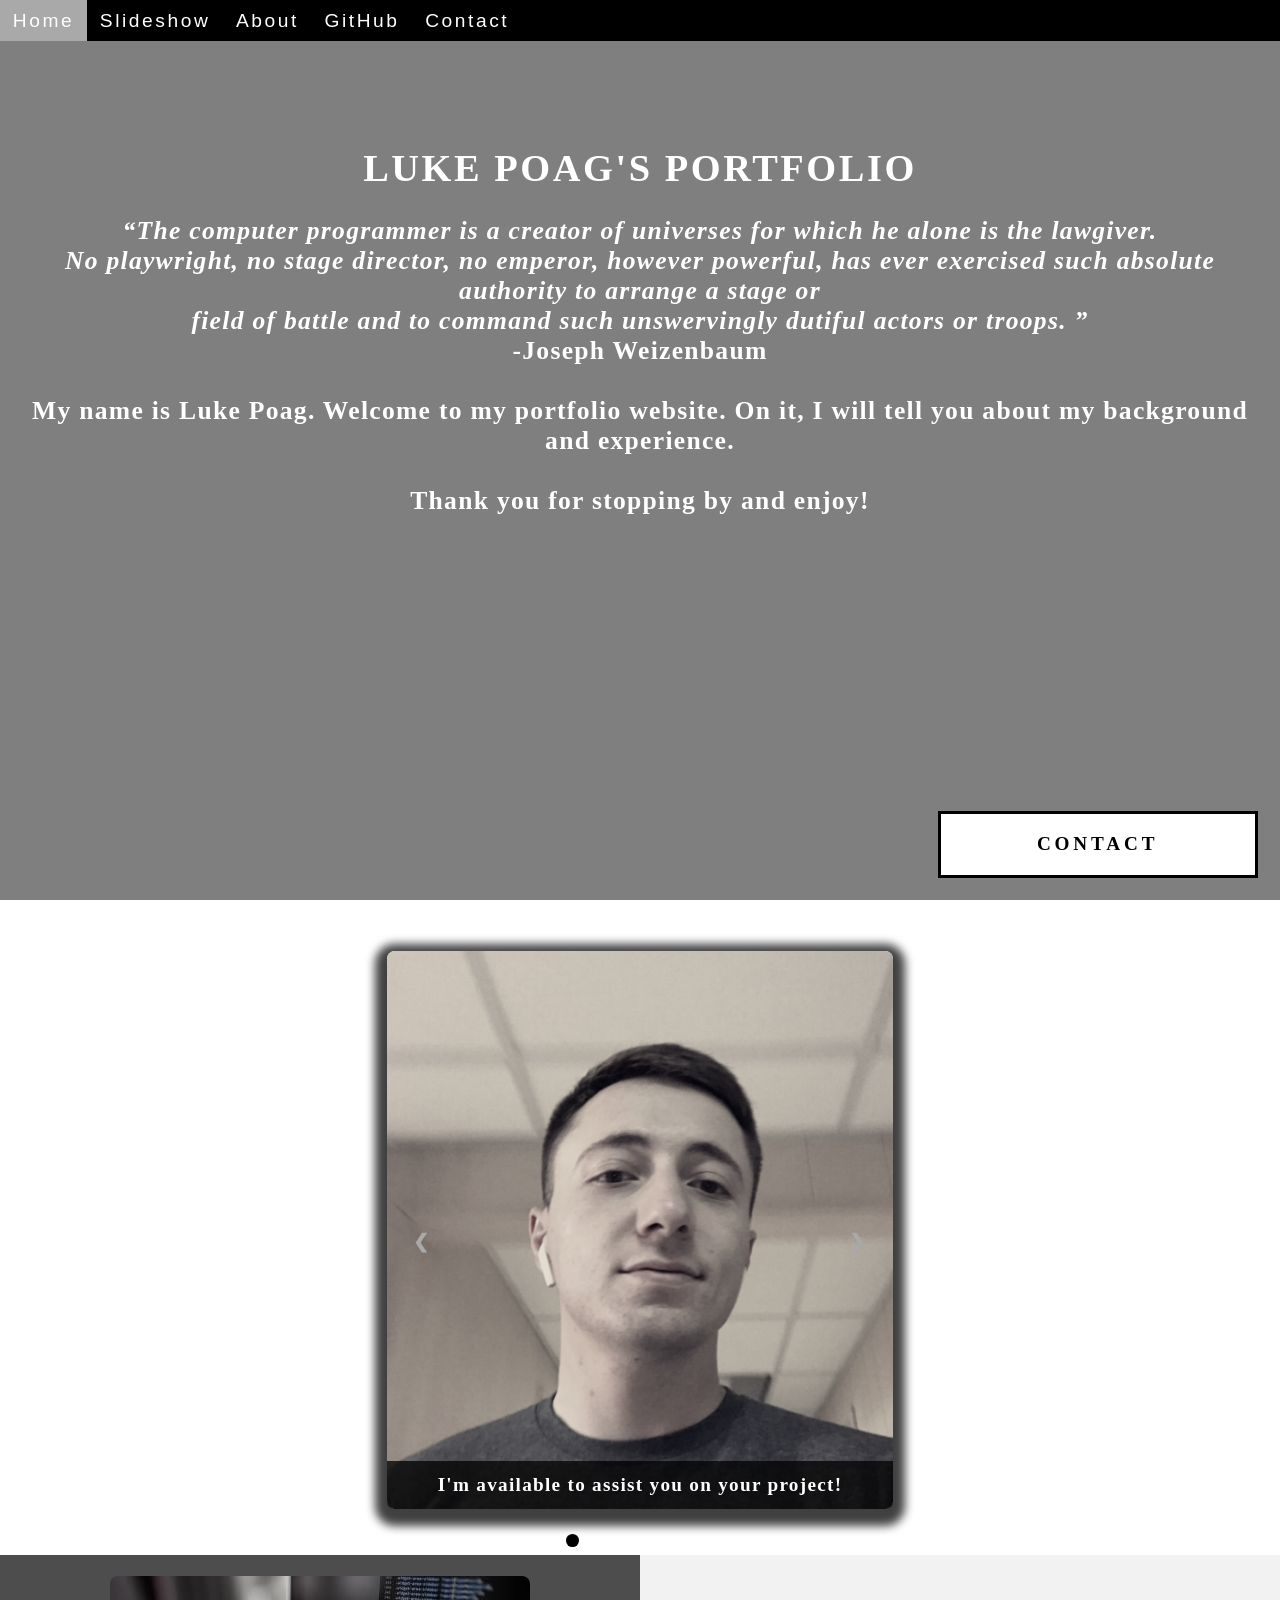
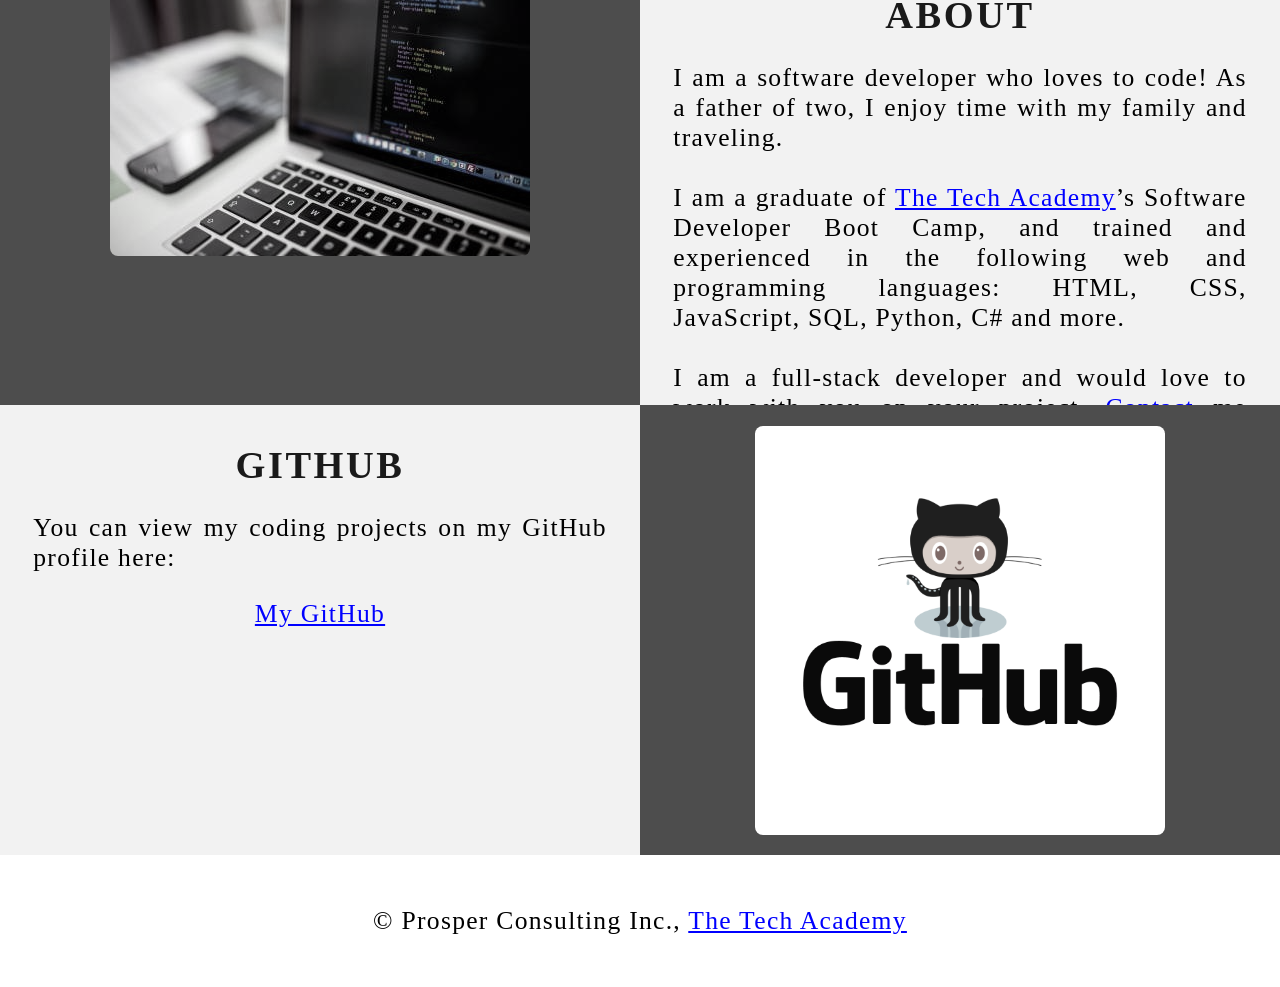
==== commit 6f464ad3: "name fixes" ====
--- a/index.html
+++ b/index.html
@@ -5,7 +5,7 @@
     <head>
         <meta charset="UTF-8">
         <meta name="viewport" content="width=device-width" />
-        <title>Your Name Here</title>
+        <title>Luke Poag | Portfolio</title>
         <link rel="shortcut icon" type="img/jpg" href="images/coding_icon.png">
         <link rel="stylesheet" type="text/css" href="stylesheet/portfolio.css">
     </head>
@@ -35,7 +35,7 @@
 
         <!-- Video text -->
         <div class="Video_Text">
-            <h1 class="white-text">Your Name's Portfolio</h1>
+            <h1 class="white-text">Luke Poag's Portfolio</h1>
             <strong>
                 <p class="center quote">
                     <q>The computer programmer is a creator of universes for which he alone is the lawgiver.
@@ -129,7 +129,7 @@
                 <h1>GitHub</h1>
                 <p>You can view my coding projects on my GitHub profile here:
                     <br>
-                    <p class="center"><a href="https://github.com/lpoag98" target="_blank">The Tech Academy Github</a></p>
+                    <p class="center"><a href="https://github.com/lpoag98" target="_blank">My GitHub</a></p>
                 </p>
             </div>
             <!-- Right column -->
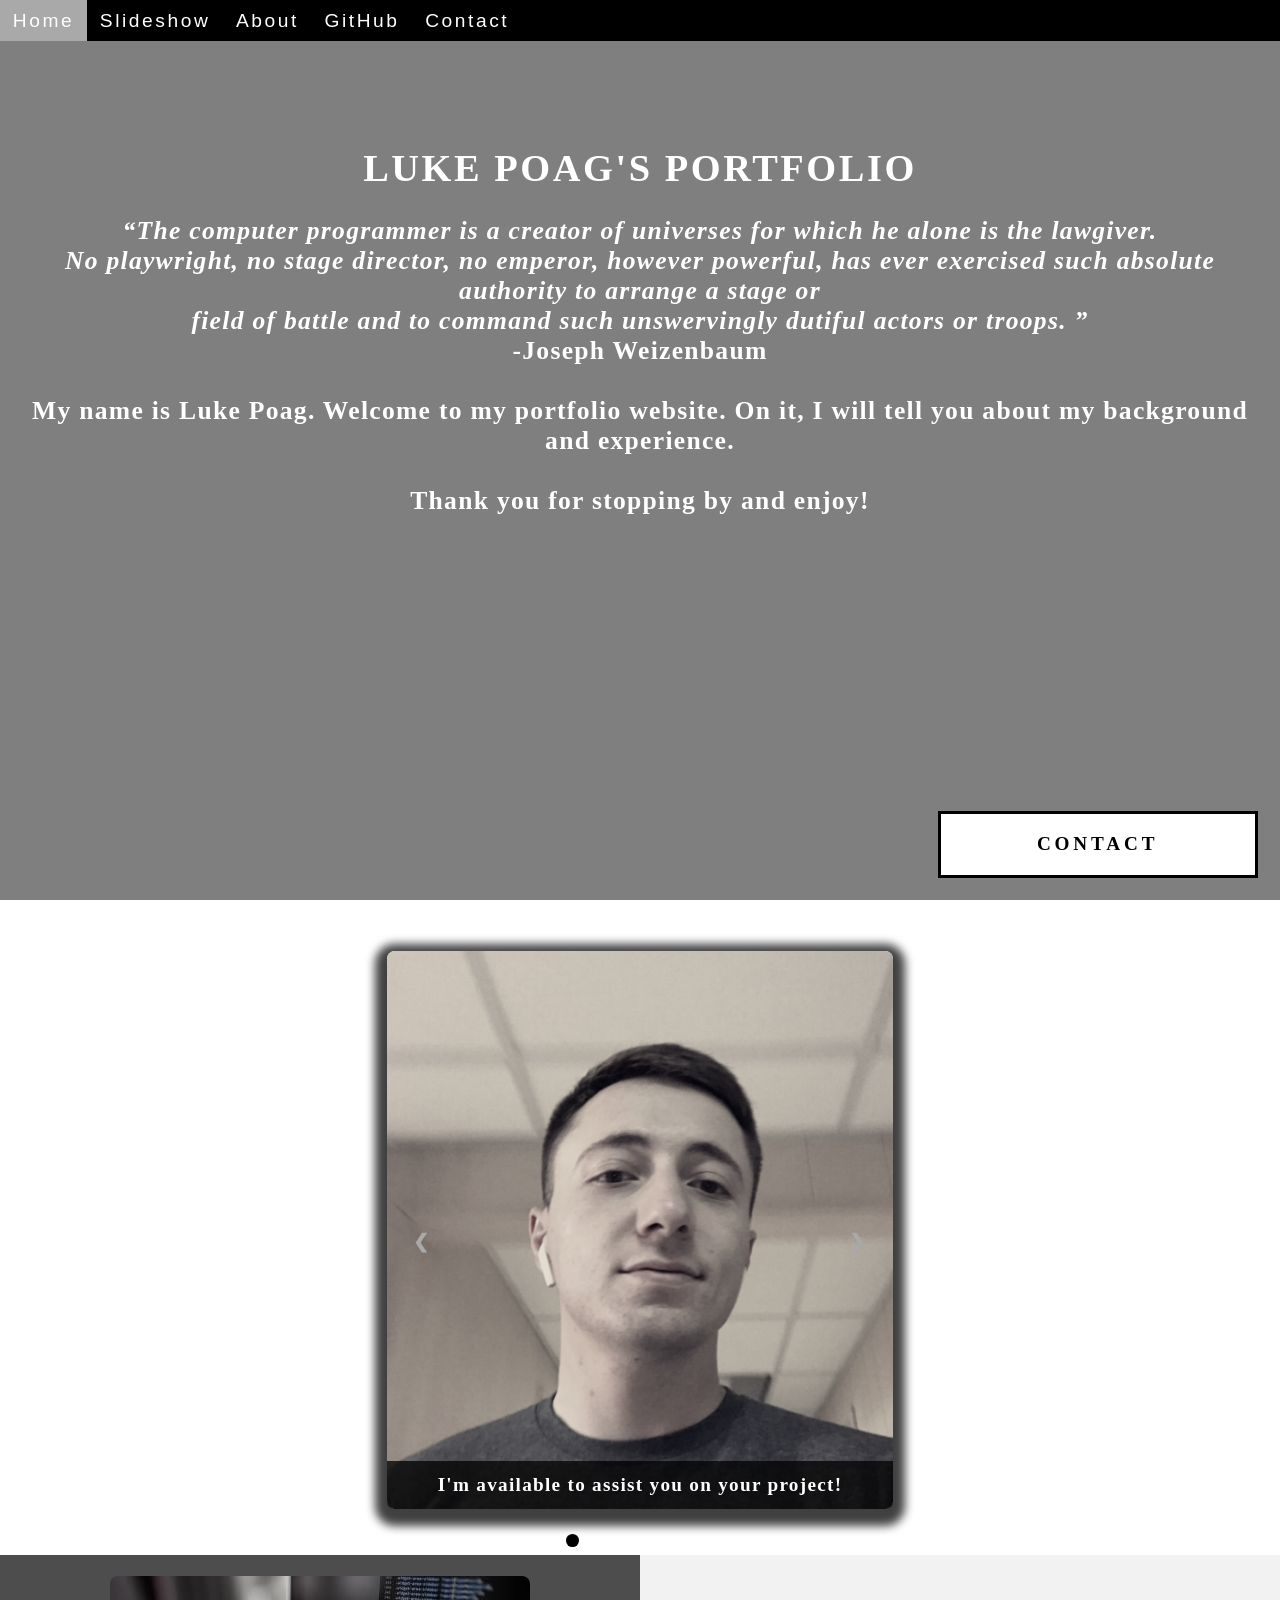
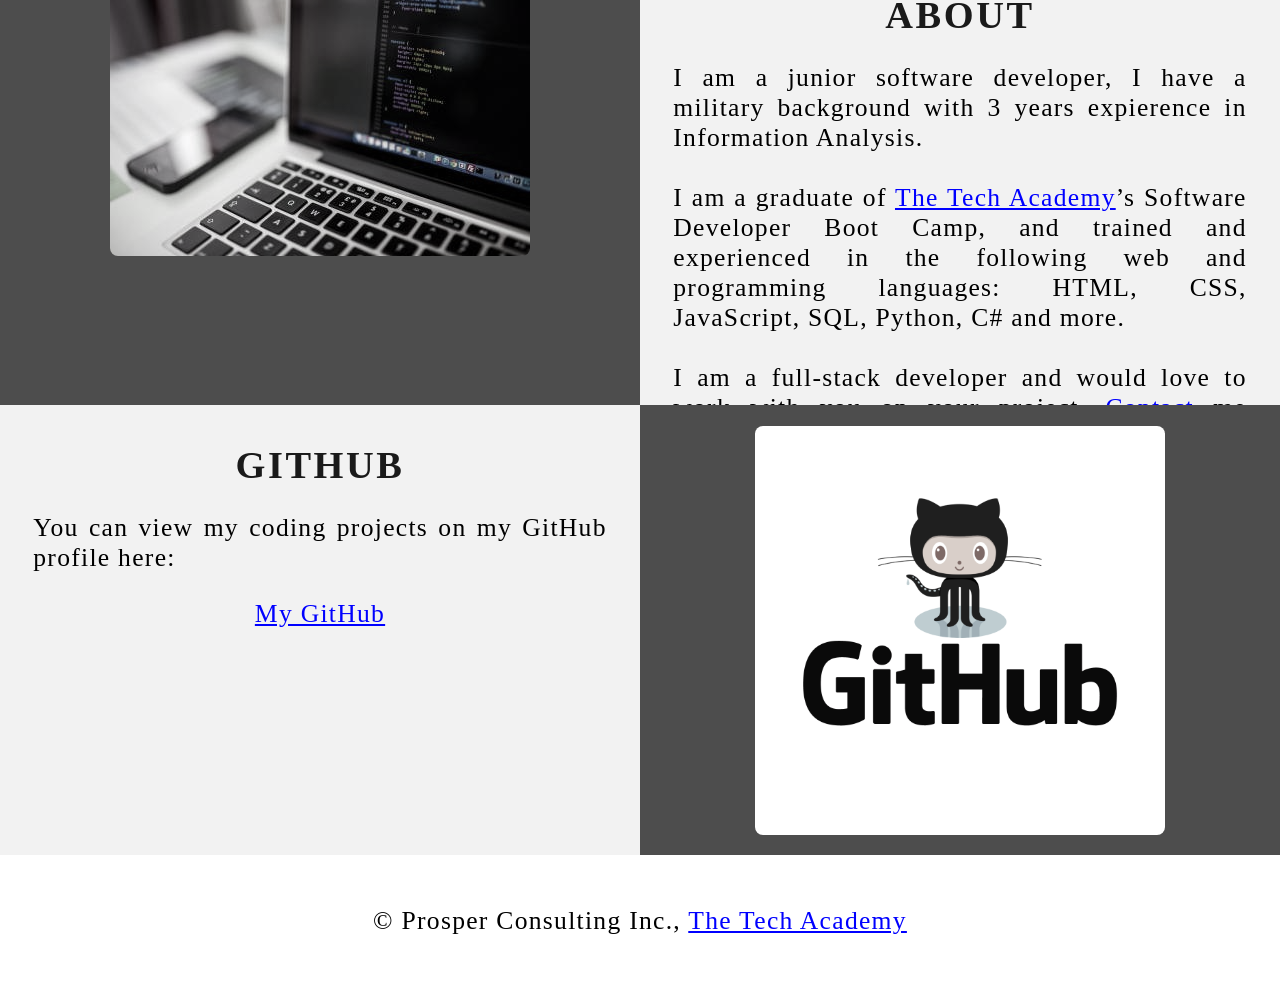
==== commit 23633a97: "fixes" ====
--- a/index.html
+++ b/index.html
@@ -113,7 +113,7 @@
             <div class="Column_1">
                 <h1>About</h1>
                 <p>
-                    I am a software developer who loves to code! As a father of two, I enjoy time with my family and traveling. 
+                    I am a junior software developer, I have a military background with 3 years expierence in Information Analysis.
                     <br>
                     <br>I am a graduate of <a href="https://www.learncodinganywhere.com" target="_blank">The Tech Academy</a>’s Software Developer Boot Camp, and trained and experienced in the following web and programming languages: HTML, CSS, JavaScript, SQL, Python, C# and more. 
                     <br>
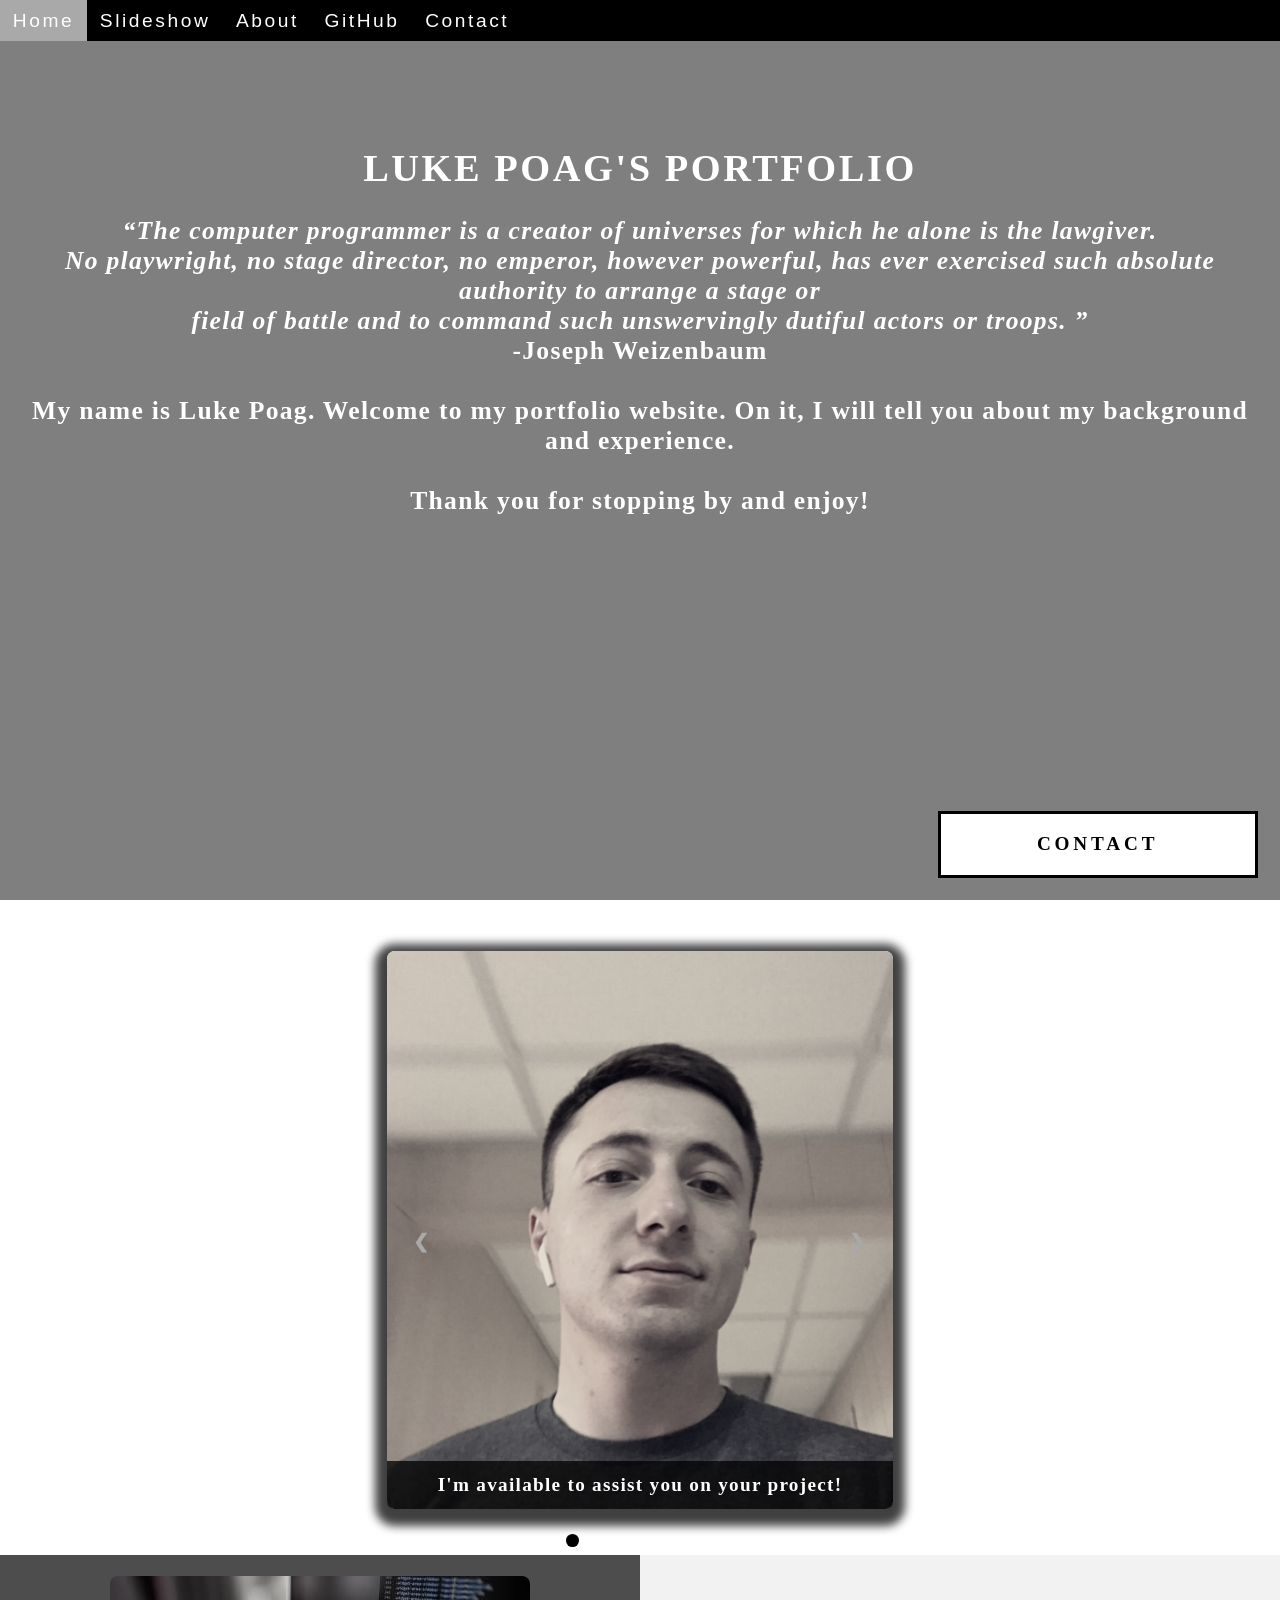
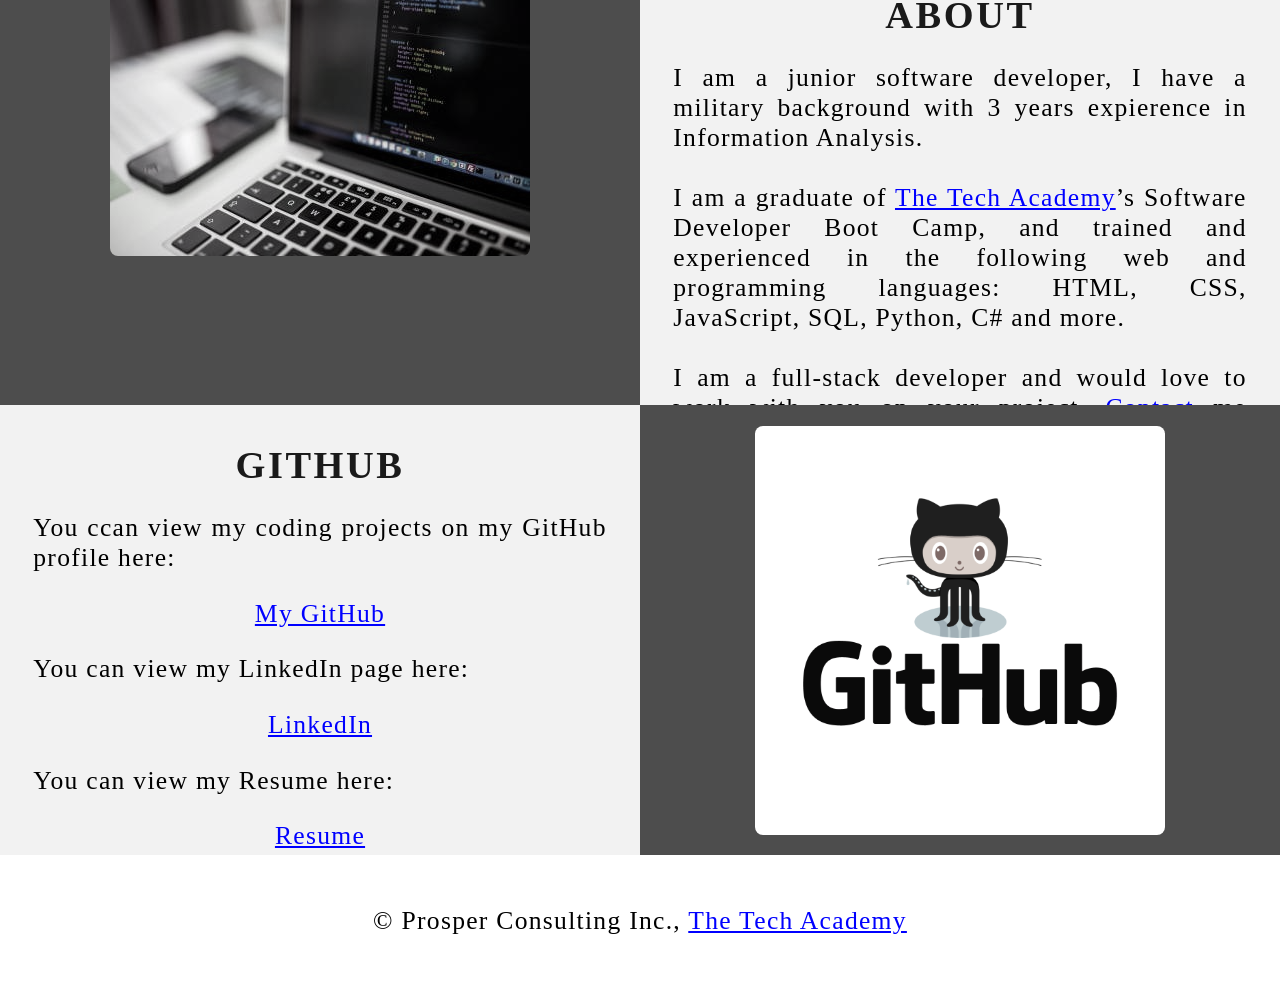
==== commit 03bc1903: "update" ====
--- a/index.html
+++ b/index.html
@@ -73,7 +73,7 @@
                     <!-- Slide 4 of 6 -->
                     <div class="mySlides fade">
                         <img class="Slideshow_Images" src="images/C_Sharp_and_Dot_NET.png">
-                        <div class="text">(COMING SOON) C#, .NET Framework, ASP.NET, MVC, </div>
+                        <div class="text">C#, .NET Framework, ASP.NET, MVC, </div>
                     </div>
                     <!-- Slide 5 of 6 -->
                     <div class="mySlides fade">
@@ -127,9 +127,22 @@
             <!-- Left column -->
             <div class="Column_1">
                 <h1>GitHub</h1>
-                <p>You can view my coding projects on my GitHub profile here:
+                <p>
+                    You ccan view my coding projects on my GitHub profile here:
                     <br>
-                    <p class="center"><a href="https://github.com/lpoag98" target="_blank">My GitHub</a></p>
+                <p class="center"><a href="https://github.com/lpoag98" target="_blank">My GitHub</a></p>
+                </p>
+
+                <p>
+                    You can view my LinkedIn page here:
+                    <br>
+                <p class="center"><a href="https://www.linkedin.com/in/luke-poag-a78214243/" target="_blank">LinkedIn</a></p>
+                </p>
+
+                <p>
+                    You can view my Resume here:
+                    <br>
+                <p class="center"><a href="https://docs.google.com/document/d/1qNZlEf9qJQl2VWr7aMet6s_-vPQJdqdz9kd_LEwqIog/edit?usp=sharing" target="_blank">Resume</a></p>
                 </p>
             </div>
             <!-- Right column -->
